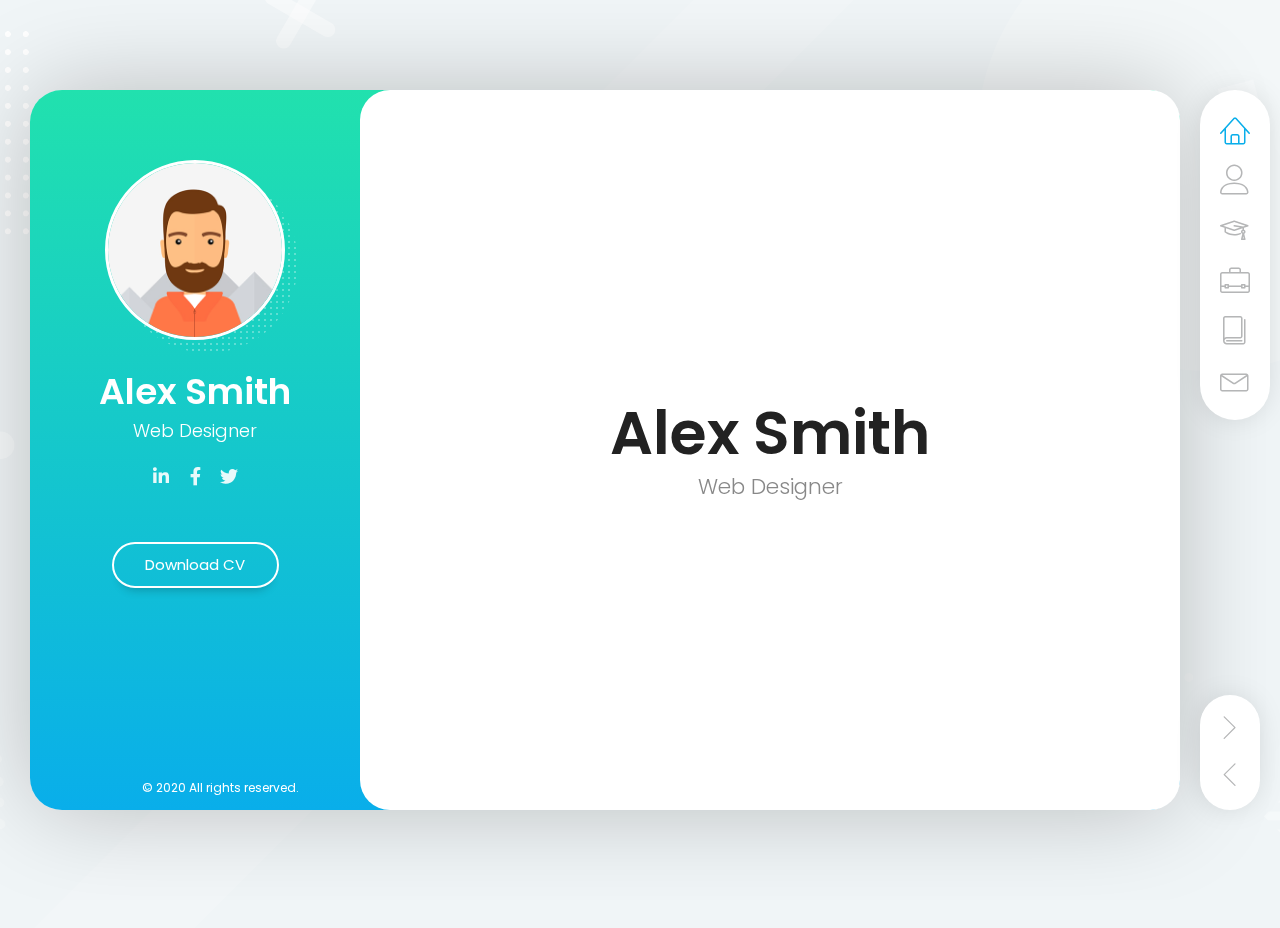
==== index.html @ dbcd0982 "cv" ====
<!DOCTYPE html>
<html lang="en" class="no-js">
  
<!-- Mirrored from lmpixels.com/demo/breezycv/light/5/index.html by HTTrack Website Copier/3.x [XR&CO'2014], Fri, 06 Sep 2024 13:59:25 GMT -->
<head>
    <meta charset="UTF-8" />
    <meta http-equiv="X-UA-Compatible" content="IE=edge"> 
    <title>BreezyCV - Resume / CV / vCard Template</title>
    <meta name="viewport" content="width=device-width, initial-scale=1, maximum-scale=1" />
    <meta name="description" content="BreezyCV - Resume / CV / vCard Template" />
    <meta name="keywords" content="vcard, resposnive, retina, resume, jquery, css3, bootstrap, Material CV, portfolio" />
    <meta name="author" content="lmpixels" />
    <link rel="shortcut icon" href="favicon.ico">


    <link rel="stylesheet" href="css/reset.css" type="text/css">
    <link rel="stylesheet" href="css/bootstrap-grid.min.css" type="text/css">
    <link rel="stylesheet" href="css/animations.css" type="text/css">
    <link rel="stylesheet" href="css/perfect-scrollbar.css" type="text/css">
    <link rel="stylesheet" href="css/owl.carousel.css" type="text/css">
    <link rel="stylesheet" href="css/magnific-popup.css" type="text/css">
    <link rel="stylesheet" href="css/main.css" type="text/css">

    <script src="js/modernizr.custom.js"></script>
  </head>

  <body>
    <!-- Animated Background -->
    <div class="lm-animated-bg" style="background-image: url(img/main_bg.png);"></div>
    <!-- /Animated Background -->

    <!-- Loading animation -->
    <div class="preloader">
      <div class="preloader-animation">
        <div class="preloader-spinner">
        </div>
      </div>
    </div>
    <!-- /Loading animation -->

    <div class="page">
      <div class="page-content">

          <header id="site_header" class="header mobile-menu-hide">
            <div class="header-content">
              <div class="header-photo">
                <img src="img/main_photo.jpg" alt="Alex Smith">
              </div>
              <div class="header-titles">
                <h2>Alex Smith</h2>
                <h4>Web Designer</h4>
              </div>
            </div>

            <ul class="main-menu">
              <li class="active">
                <a href="#home" class="nav-anim">
                  <span class="menu-icon lnr lnr-home"></span>
                  <span class="link-text">Home</span>
                </a>
              </li>
              <li>
                <a href="#about-me" class="nav-anim">
                  <span class="menu-icon lnr lnr-user"></span>
                  <span class="link-text">About Me</span>
                </a>
              </li>
              <li>
                <a href="#resume" class="nav-anim">
                  <span class="menu-icon lnr lnr-graduation-hat"></span>
                  <span class="link-text">Resume</span>
                </a>
              </li>
              <li>
                <a href="#portfolio" class="nav-anim">
                  <span class="menu-icon lnr lnr-briefcase"></span>
                  <span class="link-text">Portfolio</span>
                </a>
              </li>
              <li>
                <a href="#blog" class="nav-anim">
                  <span class="menu-icon lnr lnr-book"></span>
                  <span class="link-text">Blog</span>
                </a>
              </li>
              <li>
                <a href="#contact" class="nav-anim">
                  <span class="menu-icon lnr lnr-envelope"></span>
                  <span class="link-text">Contact</span>
                </a>
              </li>
            </ul>

            <div class="social-links">
              <ul>
                <li><a href="#" target="_blank"><i class="fab fa-linkedin-in"></i></a></li>
                <li><a href="#" target="_blank"><i class="fab fa-facebook-f"></i></a></li>
                <li><a href="#" target="_blank"><i class="fab fa-twitter"></i></a></li>
              </ul>
            </div>

            <div class="header-buttons">
              <a href="#" target="_blank" class="btn btn-primary">Download CV</a>
            </div>

            <div class="copyrights">© 2020 All rights reserved.</div>
          </header>

          <!-- Mobile Navigation -->
          <div class="menu-toggle">
            <span></span>
            <span></span>
            <span></span>
          </div>
          <!-- End Mobile Navigation -->

          <!-- Arrows Nav -->
          <div class="lmpixels-arrows-nav">
            <div class="lmpixels-arrow-right"><i class="lnr lnr-chevron-right"></i></div>
            <div class="lmpixels-arrow-left"><i class="lnr lnr-chevron-left"></i></div>
          </div>
          <!-- End Arrows Nav -->

          <div class="content-area">
            <div class="animated-sections">
              <!-- Home Subpage -->
              <section data-id="home" class="animated-section start-page">
                <div class="section-content vcentered">

                    <div class="row">
                      <div class="col-sm-12 col-md-12 col-lg-12">
                        <div class="title-block">
                          <h2>Alex Smith</h2>
                          <div class="owl-carousel text-rotation">                                    
                            <div class="item">
                              <div class="sp-subtitle">Web Designer</div>
                            </div>
                            
                            <div class="item">
                              <div class="sp-subtitle">Frontend-developer</div>
                            </div>
                          </div>
                        </div>
                      </div>
                    </div>

                </div>
              </section>
              <!-- End of Home Subpage -->

              <!-- About Me Subpage -->
              <section data-id="about-me" class="animated-section">
                <div class="page-title">
                  <h2>About <span>Me</span></h2>
                </div>

                <div class="section-content">
                  <!-- Personal Information -->
                  <div class="row">
                    <div class="col-xs-12 col-sm-7">
                      <p>Proin volutpat mauris ac pellentesque pharetra. Suspendisse congue elit vel odio suscipit, sit amet tempor nisl imperdiet. Quisque ex justo, faucibus ut mi in, condimentum finibus dolor. Aliquam vitae hendrerit dolor, eget imperdiet mauris. Maecenas et ante id ipsum condimentum dictum et vel massa. Ut in imperdiet dolor, vel consectetur dui.</p>
                    </div>

                    <div class="col-xs-12 col-sm-5">
                      <div class="info-list">
                        <ul>
                          <li>
                            <span class="title">Age</span>
                            <span class="value">32</span>
                          </li>

                          <li>
                            <span class="title">Residence</span>
                            <span class="value">USA</span>
                          </li>

                          <li>
                            <span class="title">Address</span>
                            <span class="value">88 Some Street, Some Town</span>
                          </li>

                          <li>
                            <span class="title">e-mail</span>
                            <span class="value"><a href="https://lmpixels.com/cdn-cgi/l/email-protection" class="__cf_email__" data-cfemail="fd98909c9491bd98859c908d9198d39e9290">[email&#160;protected]</a></span>
                          </li>

                          <li>
                            <span class="title">Phone</span>
                            <span class="value">+0123 123 456 789</span>
                          </li>
                        </ul>
                      </div>
                    </div>
                  </div>
                  <!-- End of Personal Information -->

                  <div class="white-space-50"></div>

                  <!-- Services -->
                  <div class="row">
                    <div class="col-xs-12 col-sm-12">
                      <div class="block-title">
                        <h3>What <span>I Do</span></h3>
                      </div>
                    </div>
                  </div>

                  <div class="row">
                    <div class="col-xs-12 col-sm-6">
                      <div class="col-inner">
                        <div class="info-list-w-icon">
                          <div class="info-block-w-icon">
                            <div class="ci-icon">
                              <i class="lnr lnr-store"></i>
                            </div>
                            <div class="ci-text">
                              <h4>Ecommerce</h4>
                              <p>Pellentesque pellentesque, ipsum sit amet auctor accumsan, odio tortor bibendum massa, sit amet ultricies ex lectus scelerisque nibh. Ut non sodales.</p>
                            </div>
                          </div>
                          <div class="info-block-w-icon">
                            <div class="ci-icon">
                              <i class="lnr lnr-laptop-phone"></i>
                            </div><div class="ci-text">
                              <h4>Web Design</h4>
                              <p>Pellentesque pellentesque, ipsum sit amet auctor accumsan, odio tortor bibendum massa, sit amet ultricies ex lectus scelerisque nibh. Ut non sodales.</p>
                            </div>
                          </div>
                        </div>
                      </div>
                    </div>

                    <div class="col-xs-12 col-sm-6">
                      <div class="col-inner">
                        <div class="info-list-w-icon">
                          <div class="info-block-w-icon">
                            <div class="ci-icon">
                              <i class="lnr lnr-pencil"></i>
                            </div>
                            <div class="ci-text">
                              <h4>Copywriting</h4>
                              <p>Pellentesque pellentesque, ipsum sit amet auctor accumsan, odio tortor bibendum massa, sit amet ultricies ex lectus scelerisque nibh. Ut non sodales.</p>
                            </div>
                          </div>
                          <div class="info-block-w-icon">
                            <div class="ci-icon">
                              <i class="lnr lnr-flag"></i>
                            </div><div class="ci-text">
                              <h4>Management</h4>
                              <p>Pellentesque pellentesque, ipsum sit amet auctor accumsan, odio tortor bibendum massa, sit amet ultricies ex lectus scelerisque nibh. Ut non sodales.</p>
                            </div>
                          </div>
                        </div>
                      </div>
                    </div>
                  </div>
                  <!-- End of Services -->

                  <div class="white-space-30"></div>

                  <!-- Testimonials -->
                  <div class="row">
                    <div class="col-xs-12 col-sm-12">
                      <div class="block-title">
                        <h3>Testimonials</h3>
                      </div>
                    </div>
                  </div>

                  <div class="row">
                    <div class="col-xs-12 col-sm-12">
                      <div class="testimonials owl-carousel">
                        <!-- Testimonial 1 -->
                        <div class="testimonial">
                          <div class="img">
                            <img src="img/testimonials/testimonial-1.jpg" alt="Alex Smith">
                          </div>
                          <div class="text">
                            <p>Vivamus at molestie dui, eu ornare orci. Curabitur vel egestas dolor. Nulla condimentum nunc sit amet urna tempus finibus. Duis mollis leo id ligula pellentesque, at vehicula dui ultrices.</p>
                          </div>

                          <div class="author-info">
                            <h4 class="author">Julia Hickman</h4>
                            <h5 class="company">Omni Source</h5>
                            <div class="icon">
                              <i class="fas fa-quote-right"></i>
                            </div>
                          </div>
                        </div>
                        <!-- End of Testimonial 1 -->

                        <!-- Testimonial 2 -->
                        <div class="testimonial">
                          <div class="img">
                            <img src="img/testimonials/testimonial-2.jpg" alt="Alex Smith">
                          </div>
                          <div class="text">
                            <p>Vivamus at molestie dui, eu ornare orci. Curabitur vel egestas dolor. Nulla condimentum nunc sit amet urna tempus finibus. Duis mollis leo id ligula pellentesque, at vehicula dui ultrices.</p>
                          </div>

                          <div class="author-info">
                            <h4 class="author">Robert Watkins</h4>
                            <h5 class="company">Endicott Shoes</h5>
                            <div class="icon">
                              <i class="fas fa-quote-right"></i>
                            </div>
                          </div>
                        </div>
                        <!-- End of Testimonial 2 -->

                        <!-- Testimonial 3 -->
                        <div class="testimonial">
                          <div class="img">
                            <img src="img/testimonials/testimonial-3.jpg" alt="Alex Smith">
                          </div>
                          <div class="text">
                            <p>Vivamus at molestie dui, eu ornare orci. Curabitur vel egestas dolor. Nulla condimentum nunc sit amet urna tempus finibus. Duis mollis leo id ligula pellentesque, at vehicula dui ultrices.</p>
                          </div>

                          <div class="author-info">
                            <h4 class="author">Kristin Carroll</h4>
                            <h5 class="company">Helping Hand</h5>
                            <div class="icon">
                              <i class="fas fa-quote-right"></i>
                            </div>
                          </div>
                        </div>
                        <!-- End of Testimonial 3 -->
                      </div>
                    </div>
                  </div>
                  <!-- End of Testimonials -->

                  <div class="white-space-50"></div>

                  <!-- Clients -->
                  <div class="row">
                    <div class="col-xs-12 col-sm-12">
                      <div class="block-title">
                        <h3>Cilents</h3>
                      </div>
                    </div>
                  </div>

                  <div class="row">
                    <div class="col-xs-12 col-sm-12">
                      <div class="clients owl-carousel">
                        
                        <div class="client-block">
                          <a href="#" target="_blank" title="Logo">
                            <img src="img/clients/client-1.png" alt="Logo">
                          </a>
                        </div>

                        <div class="client-block">
                          <a href="#" target="_blank" title="Logo">
                            <img src="img/clients/client-2.png" alt="Logo">
                          </a>
                        </div>

                        <div class="client-block">
                          <a href="#" target="_blank" title="Logo">
                            <img src="img/clients/client-3.png" alt="Logo">
                          </a>
                        </div>

                        <div class="client-block">
                          <a href="#" target="_blank" title="Logo">
                            <img src="img/clients/client-4.png" alt="Logo">
                          </a>
                        </div>

                        <div class="client-block">
                          <a href="#" target="_blank" title="Logo">
                            <img src="img/clients/client-5.png" alt="Logo">
                          </a>
                        </div>

                        <div class="client-block">
                          <a href="#" target="_blank" title="Logo">
                            <img src="img/clients/client-6.png" alt="Logo">
                          </a>
                        </div>

                        <div class="client-block">
                          <a href="#" target="_blank" title="Logo">
                            <img src="img/clients/client-7.png" alt="Logo">
                          </a>
                        </div>
  
                      </div>
                    </div>
                  </div>
                  <!-- End of Clients -->

                  <div class="white-space-50"></div>

                  <!-- Pricing -->
                  <div class="row">
                    <div class="col-xs-12 col-sm-12">

                      <div class="block-title">
                        <h3>Pricing</h3>
                      </div>
                    </div>
                  </div>

                  <div class="row">
                    <div class=" col-xs-12 col-sm-12 ">
                      <div class="fw-pricing clearfix row">
                        
                        <div class="fw-package-wrap col-md-6 ">
                          <div class="fw-package">
                            <div class="fw-heading-row">
                              <span>Silver</span>
                            </div>
                            
                            <div class="fw-pricing-row">
                              <span>$64</span>
                              <small>per month</small>
                            </div>
                            
                            <div class="fw-button-row">
                              <a href="#" target="_self" class="btn btn-secondary">Free Trial</a>
                            </div>

                            <div class="fw-default-row">Lorem ipsum dolor</div>
                            <div class="fw-default-row">Pellentesque scelerisque</div>
                            <div class="fw-default-row">Morbi eu sagittis</div>
                          </div>
                        </div>
     
                        <div class="fw-package-wrap col-md-6 highlight-col ">
                          <div class="fw-package">
                            <div class="fw-heading-row">
                              <span>Gold</span>
                            </div>
                            
                            <div class="fw-pricing-row">
                              <span>$128</span>
                              <small>per month</small>
                            </div>

                            <div class="fw-button-row">
                              <a href="#" target="_self" class="btn btn-primary">Free Trial</a>
                            </div>
                            
                            <div class="fw-default-row">Lorem ipsum dolor</div>
                            <div class="fw-default-row">Pellentesque scelerisque</div>
                            <div class="fw-default-row">Morbi eu sagittis</div>
                            <div class="fw-default-row">Donec non diam</div>
                            <div class="fw-default-row"></div>
                          </div>
                        </div>

                      </div>
                    </div>
                  </div>
                  <!-- End of Pricing -->

                  <div class="white-space-50"></div>

                  <!-- Fun Facts -->
                  <div class="row">
                    <div class="col-xs-12 col-sm-12">

                      <div class="block-title">
                        <h3>Fun <span>Facts</span></h3>
                      </div>
                    </div>
                  </div>

                  <div class="row">
                    <div class="col-xs-12 col-sm-4">
                      <div class="fun-fact gray-default">
                        <i class="lnr lnr-heart"></i>
                        <h4>Happy Clients</h4>
                        <span class="fun-fact-block-value">578</span>
                        <span class="fun-fact-block-text"></span>
                      </div>
                    </div>

                    <div class="col-xs-12 col-sm-4">
                      <div class="fun-fact gray-default">
                        <i class="lnr lnr-clock"></i>
                        <h4>Working Hours</h4>
                        <span class="fun-fact-block-value">4,780</span>
                        <span class="fun-fact-block-text"></span>
                      </div>
                    </div>

                    <div class="col-xs-12 col-sm-4 ">
                      <div class="fun-fact gray-default">
                        <i class="lnr lnr-star"></i>
                        <h4>Awards Won</h4>
                        <span class="fun-fact-block-value">15</span>
                        <span class="fun-fact-block-text"></span>
                      </div>
                    </div>
                  </div>
                  <!-- End of Fun Facts -->

                </div>
              </section>
              <!-- End of About Me Subpage -->

              <!-- Resume Subpage -->
              <section data-id="resume" class="animated-section">
                <div class="page-title">
                  <h2>Resume</h2>
                </div>

                <div class="section-content">

                  <div class="row">
                    <div class="col-xs-12 col-sm-7">

                      <div class="block-title">
                        <h3>Education</h3>
                      </div>
                      
                      <div class="timeline timeline-second-style clearfix">
                        <div class="timeline-item clearfix">
                          <div class="left-part">
                            <h5 class="item-period">2008</h5>
                            <span class="item-company">University of Studies</span>
                          </div>
                          <div class="divider"></div>
                          <div class="right-part">
                            <h4 class="item-title">Frontend Development</h4>
                            <p>Maecenas finibus nec sem ut imperdiet. Ut tincidunt est ac dolor aliquam sodales. Phasellus sed mauris hendrerit, laoreet sem in, lobortis ante.</p>
                          </div>
                        </div>

                        <div class="timeline-item clearfix">
                          <div class="left-part">
                            <h5 class="item-period">2007</h5>
                            <span class="item-company">University of Studies</span>
                          </div>
                          <div class="divider"></div>
                          <div class="right-part">
                            <h4 class="item-title">Graphic Design</h4>
                            <p>Aliquam tincidunt malesuada tortor vitae iaculis. In eu turpis iaculis, feugiat risus quis, aliquet urna. Quisque fringilla mollis risus, eu pulvinar dolor.</p>
                          </div>
                        </div>
                      </div>

                      <div class="white-space-50"></div>

                      <div class="block-title">
                        <h3>Experience</h3>
                      </div>

                      <div class="timeline timeline-second-style clearfix">
                        <div class="timeline-item clearfix">
                          <div class="left-part">
                            <h5 class="item-period">2016 - Current</h5>
                            <span class="item-company">Google</span>
                          </div>
                          <div class="divider"></div>
                          <div class="right-part">
                            <h4 class="item-title">Lead Ui/Ux Designer</h4>
                            <p>Praesent dignissim sollicitudin justo, sed elementum quam lacinia quis. Phasellus eleifend tristique posuere. Sed vitae dui nec magna.</p>
                          </div>
                        </div>

                        <div class="timeline-item clearfix">
                          <div class="left-part">
                            <h5 class="item-period">2013 - 2016</h5>
                            <span class="item-company">Adobe</span>
                          </div>
                          <div class="divider"></div>
                          <div class="right-part">
                            <h4 class="item-title">Senior Ui/Ux Designer</h4>
                            <p>Maecenas tempus faucibus rutrum. Duis eu aliquam urna. Proin vitae nulla tristique, ornare felis id, congue libero. Nam volutpat euismod quam.</p>
                          </div>
                        </div>
                        
                        <div class="timeline-item clearfix">
                          <div class="left-part">
                            <h5 class="item-period">2011 - 2013</h5>
                            <span class="item-company">Google</span>
                          </div>
                          <div class="divider"></div>
                          <div class="right-part">
                            <h4 class="item-title">Junior Ui/Ux Designer</h4>
                            <p>Duis mollis nunc quis quam viverra venenatis. Nulla nulla arcu, congue vitae nunc ac, sodales ultricies diam. Nullam justo leo, tincidunt sit amet.</p>
                          </div>
                        </div>
                      </div>

                    </div>

                    <!-- Skills & Certificates -->
                    <div class="col-xs-12 col-sm-5">
                      <!-- Design Skills -->
                      <div class="block-title">
                        <h3>Design <span>Skills</span></h3>
                      </div>

                      <div class="skills-info skills-second-style">
                        <!-- Skill 1 -->
                        <div class="skill clearfix">
                          <h4>Web Design</h4>
                          <div class="skill-value">95%</div>
                        </div>
                        <div class="skill-container skill-1">
                          <div class="skill-percentage"></div>
                        </div>
                        <!-- End of Skill 1 -->
                        
                        <!-- Skill 2 -->
                        <div class="skill clearfix">
                          <h4>Print Design</h4>
                          <div class="skill-value">65%</div>
                        </div>
                        <div class="skill-container skill-2">
                          <div class="skill-percentage"></div>
                        </div>
                        <!-- End of Skill 2 -->
                        
                        <!-- Skill 3 -->
                        <div class="skill clearfix">
                          <h4>Logo Design</h4>
                          <div class="skill-value">80%</div>
                        </div>
                        <div class="skill-container skill-3">
                          <div class="skill-percentage"></div>
                        </div>
                        <!-- End of Skill 3 -->
                        
                        <!-- Skill 4 -->
                        <div class="skill clearfix">
                          <h4>Graphic Design</h4>
                          <div class="skill-value">90%</div>
                        </div>
                        <div class="skill-container skill-4">
                          <div class="skill-percentage"></div>
                        </div>
                        <!-- End of Skill 4 -->

                      </div>
                      <!-- End of Design Skills -->

                      <div class="white-space-10"></div>

                      <!-- Coding Skills -->
                      <div class="block-title">
                        <h3>Coding <span>Skills</span></h3>
                      </div>

                      <div class="skills-info skills-second-style">
                        <!-- Skill 5 -->
                        <div class="skill clearfix">
                          <h4>JavaScript</h4>
                          <div class="skill-value">95%</div>
                        </div>
                        <div class="skill-container skill-5">
                          <div class="skill-percentage"></div>
                        </div>
                        <!-- End of Skill 5 -->

                        <!-- Skill 6 -->
                        <div class="skill clearfix">
                          <h4>PHP</h4>
                          <div class="skill-value">85%</div>
                        </div>
                        <div class="skill-container skill-6">
                          <div class="skill-percentage"></div>
                        </div>
                        <!-- End of Skill 6 -->
                        
                        <!-- Skill 7 -->
                        <div class="skill clearfix">
                          <h4>HTML/CSS</h4>
                          <div class="skill-value">100%</div>
                        </div>
                        <div class="skill-container skill-7">
                          <div class="skill-percentage"></div>
                        </div>
                        <!-- End of Skill 7 -->
                        
                        <!-- Skill 8 -->
                        <div class="skill clearfix">
                          <h4>Smarty/Twig</h4>
                          <div class="skill-value">75%</div>
                        </div>
                        <div class="skill-container skill-8">
                          <div class="skill-percentage"></div>
                        </div>
                        <!-- End of Skill 8 -->

                        <!-- Skill 9 -->
                        <div class="skill clearfix">
                          <h4>Perl</h4>
                          <div class="skill-value">90%</div>
                        </div>
                        <div class="skill-container skill-9">
                          <div class="skill-percentage"></div>
                        </div>
                        <!-- End of Skill 9 -->
                      </div>
                      <!-- End of Coding Skills -->

                      <div class="white-space-10"></div>

                      <!-- Knowledges -->
                      <div class="block-title">
                        <h3>Knowledges</h3>
                      </div>

                      <ul class="knowledges">
                        <li>Marketing</li>
                        <li>Print</li>
                        <li>Digital Design</li>
                        <li>Social Media</li>
                        <li>Time Management</li>
                        <li>Communication</li>
                        <li>Problem-Solving</li>
                        <li>Social Networking</li>
                        <li>Flexibility</li>
                      </ul>
                      <!-- End of Knowledges -->
                    </div>
                    <!-- End of Skills & Certificates -->
                  </div>

                  <div class="white-space-50"></div>

                  <!-- Certificates -->
                  <div class="row">
                    <div class="col-xs-12 col-sm-12">
                      <div class="block-title">
                        <h3>Certificates</h3>
                      </div>
                    </div>
                  </div>
                  
                  <div class="row">
                    <!-- Certificate 1 -->
                    <div class="col-xs-12 col-sm-6">
                      <div class="certificate-item clearfix">
                        <div class="certi-logo">
                          <img src="img/clients/client-1.png" alt="logo">
                        </div>
                        
                        <div class="certi-content">
                          <div class="certi-title">
                            <h4>Psyhology of Intertnation Design</h4>
                          </div>
                          <div class="certi-id">
                            <span>Membership ID: XXXX</span>
                          </div>
                          <div class="certi-date">
                            <span>19 April 2018</span>
                          </div>
                          <div class="certi-company">
                            <span></span>
                          </div>
                        </div>
                      </div>
                    </div>
                    <!-- End of Certificate 1 -->

                    <!-- Certificate 2 -->
                    <div class="col-xs-12 col-sm-6">
                      <div class="certificate-item clearfix">
                        <div class="certi-logo">
                          <img src="img/clients/client-1.png" alt="logo">
                        </div>
                        
                        <div class="certi-content">
                          <div class="certi-title">
                            <h4>Psyhology of Intertnation Design</h4>
                          </div>
                          <div class="certi-id">
                            <span>Membership ID: XXXX</span>
                          </div>
                          <div class="certi-date">
                            <span>19 April 2018</span>
                          </div>
                          <div class="certi-company">
                            <span></span>
                          </div>
                        </div>
                      </div>
                    </div>
                    <!-- End of Certificate 2 -->

                  </div>
                  <!-- End of Certificates -->
                </div>
              </section>
              <!-- End of Resume Subpage -->

              <!-- Portfolio Subpage -->
              <section data-id="portfolio" class="animated-section">
                <div class="page-title">
                  <h2>Portfolio</h2>
                </div>

                <div class="section-content">

                  <div class="row">
                    <div class="col-xs-12 col-sm-12">
                      <!-- Portfolio Content -->
                      <div class="portfolio-content">

                        <ul class="portfolio-filters">
                          <li class="active">
                            <a class="filter btn btn-sm btn-link" data-group="category_all">All</a>
                          </li>
                          <li>
                            <a class="filter btn btn-sm btn-link" data-group="category_detailed">Detailed</a>
                          </li>
                          <li>
                            <a class="filter btn btn-sm btn-link" data-group="category_mockups">Mockups</a>
                          </li>
                          <li>
                            <a class="filter btn btn-sm btn-link" data-group="category_soundcloud">SoundCloud</a>
                          </li>
                          <li>
                            <a class="filter btn btn-sm btn-link" data-group="category_vimeo-videos">Vimeo Videos</a>
                          </li>
                          <li>
                            <a class="filter btn btn-sm btn-link" data-group="category_youtube-videos">YouTube Videos</a>
                          </li>
                        </ul>

                        <!-- Portfolio Grid -->
                        <div class="portfolio-grid three-columns">
                          
                          <figure class="item lbaudio" data-groups='["category_all", "category_soundcloud"]'>
                            <div class="portfolio-item-img">
                              <img src="img/portfolio/1.jpg" alt="SoundCloud Audio" title="" />
                              <a href="https://w.soundcloud.com/player/?url=https%3A//api.soundcloud.com/tracks/221650664&amp;color=%23ff5500&amp;auto_play=false&amp;hide_related=false&amp;show_comments=true&amp;show_user=true&amp;show_reposts=false&amp;show_teaser=true&amp;visual=true" class="lightbox mfp-iframe" title="SoundCloud Audio"></a>
                            </div>

                            <i class="fa fa-volume-up"></i>
                            <h4 class="name">SoundCloud Audio</h4>
                            <span class="category">SoundCloud</span>
                          </figure>

                          <figure class="item standard" data-groups='["category_all", "category_detailed"]'>
                            <div class="portfolio-item-img">
                              <img src="img/portfolio/2.jpg" alt="Media Project 2" title="" />
                              <a href="portfolio-1.html" class="ajax-page-load"></a>
                            </div>

                            <i class="far fa-file-alt"></i>
                            <h4 class="name">Detailed Project 2</h4>
                            <span class="category">Detailed</span>
                          </figure>

                          <figure class="item lbvideo" data-groups='["category_all", "category_vimeo-videos"]'>
                            <div class="portfolio-item-img">
                              <img src="img/portfolio/3.jpg" alt="Vimeo Video 1" title="" />
                              <a href="https://player.vimeo.com/video/158284739" class="lightbox mfp-iframe" title="Vimeo Video 1"></a>
                            </div>

                            <i class="fas fa-video"></i>
                            <h4 class="name">Vimeo Video 1</h4>
                            <span class="category">Vimeo Videos</span>
                          </figure>

                          <figure class="item standard" data-groups='["category_all", "category_detailed"]'>
                            <div class="portfolio-item-img">
                              <img src="img/portfolio/4.jpg" alt="Media Project 1" title="" />
                              <a href="portfolio-1.html" class="ajax-page-load"></a>
                            </div>

                            <i class="far fa-file-alt"></i>
                            <h4 class="name">Detailed Project 1</h4>
                            <span class="category">Detailed</span>
                          </figure>

                          <figure class="item lbimage" data-groups='["category_all", "category_mockups"]'>
                            <div class="portfolio-item-img">
                              <img src="img/portfolio/5.jpg" alt="Mockup Design 1" title="" />
                              <a class="lightbox" title="Mockup Design 1" href="img/portfolio/full/5.jpg"></a>
                            </div>

                            <i class="far fa-image"></i>
                            <h4 class="name">Mockup Design 1</h4>
                            <span class="category">Mockups</span>
                          </figure>

                          <figure class="item lbvideo" data-groups='["category_all", "category_youtube-videos"]'>
                            <div class="portfolio-item-img">
                              <img src="img/portfolio/6.jpg" alt="YouTube Video 1" title="" />
                              <a href="https://www.youtube.com/embed/bg0gv2YpIok" class="lightbox mfp-iframe" title="YouTube Video 1"></a>
                            </div>

                            <i class="fas fa-video"></i>
                            <h4 class="name">YouTube Video 1</h4>
                            <span class="category">YouTube Videos</span>
                          </figure>
                        </div>
                      </div>
                      <!-- End of Portfolio Content -->
                    </div>
                  </div>
                </div>
              </section>
              <!-- End of Portfolio Subpage -->

              <!-- Blog Subpage -->
              <section data-id="blog" class="animated-section">
                <div class="page-title">
                  <h2>Blog</h2>
                </div>

                <div class="section-content">
                  <div class="row">
                    <div class="col-xs-12 col-sm-12">
                      <div class="blog-masonry two-columns clearfix">
                        
                        <!-- Blog Post 1 -->
                        <div class="item post-1">
                          <div class="blog-card">
                            <div class="media-block">
                              <div class="category">
                                <a href="#" title="View all posts in Design">Design</a>
                              </div>
                              <a href="blog-post-1.html">
                                <img src="img/blog/blog_post_1.jpg" class="size-blog-masonry-image-two-c" alt="Why I Switched to Sketch For UI Design" title="" />
                                <div class="mask"></div>
                              </a>
                            </div>
                            <div class="post-info">
                              <div class="post-date">05 Mar 2020</div>
                              <a href="blog-post-1.html">
                                <h4 class="blog-item-title">Why I Switched to Sketch For UI Design</h4>
                              </a>
                            </div>
                          </div>
                        </div>
                        <!-- End of Blog Post 1 -->

                        <!-- Blog Post 2 -->
                        <div class="item post-2">
                          <div class="blog-card">
                            <div class="media-block">
                              <div class="category">
                                <a href="#" title="View all posts in UI">UI</a>
                              </div>
                              <a href="blog-post-1.html">
                                <img src="img/blog/blog_post_2.jpg" class="size-blog-masonry-image-two-c" alt="Best Practices for Animated Progress Indicators" title="" />
                                <div class="mask"></div>
                              </a>
                            </div>
                            <div class="post-info">
                              <div class="post-date">23 Feb 2020</div>
                              <a href="blog-post-1.html">
                                <h4 class="blog-item-title">Best Practices for Animated Progress Indicators</h4>
                              </a>
                            </div>
                          </div>
                        </div>
                        <!-- End of Blog Post 2 -->

                        <!-- Blog Post 3 -->
                        <div class="item post-1">
                          <div class="blog-card">
                            <div class="media-block">
                              <div class="category">
                                <a href="#" title="View all posts in Design">Design</a>
                              </div>
                              <a href="blog-post-1.html">
                                <img src="img/blog/blog_post_3.jpg" class="size-blog-masonry-image-two-c" alt="Designing the Perfect Feature Comparison Table" title="" />
                                <div class="mask"></div>
                              </a>
                            </div>
                            <div class="post-info">
                              <div class="post-date">06 Feb 2020</div>
                              <a href="blog-post-1.html">
                                <h4 class="blog-item-title">Designing the Perfect Feature Comparison Table</h4>
                              </a>
                            </div>
                          </div>
                        </div>
                        <!-- End of Blog Post 3 -->

                        <!-- Blog Post 4 -->
                        <div class="item post-2">
                          <div class="blog-card">
                            <div class="media-block">
                              <div class="category">
                                <a href="#" title="View all posts in E-Commerce">UI</a>
                              </div>
                              <a href="blog-post-1.html">
                                <img src="img/blog/blog_post_4.jpg" class="size-blog-masonry-image-two-c" alt="An Overview of E-Commerce Platforms" title="" />
                                <div class="mask"></div>
                              </a>
                            </div>
                            <div class="post-info">
                              <div class="post-date">07 Jan 2020</div>
                              <a href="blog-post-1.html">
                                <h4 class="blog-item-title">An Overview of E-Commerce Platforms</h4>
                              </a>
                            </div>
                          </div>
                        </div>
                        <!-- End of Blog Post 4 -->
                      </div>
                    </div>
                  </div>
                </div>


              </section>
              <!-- End of Blog Subpage -->

              <!-- Contact Subpage -->
              <section data-id="contact" class="animated-section">
                <div class="page-title">
                  <h2>Contact</h2>
                </div>

                <div class="section-content">

                  <div class="row">
                    <!-- Contact Info -->
                    <div class="col-xs-12 col-sm-4">
                      <div class="lm-info-block gray-default">
                        <i class="lnr lnr-map-marker"></i>
                        <h4>San Francisco</h4>
                        <span class="lm-info-block-value"></span>
                        <span class="lm-info-block-text"></span>
                      </div>

                      <div class="lm-info-block gray-default">
                        <i class="lnr lnr-phone-handset"></i>
                        <h4>415-832-2000</h4>
                        <span class="lm-info-block-value"></span>
                        <span class="lm-info-block-text"></span>
                      </div>

                      <div class="lm-info-block gray-default">
                        <i class="lnr lnr-envelope"></i>
                        <h4><a href="https://lmpixels.com/cdn-cgi/l/email-protection" class="__cf_email__" data-cfemail="1f7e737a675f7a677e726f737a317c7072">[email&#160;protected]</a></h4>
                        <span class="lm-info-block-value"></span>
                        <span class="lm-info-block-text"></span>
                      </div>

                      <div class="lm-info-block gray-default">
                        <i class="lnr lnr-checkmark-circle"></i>
                        <h4>Freelance Available</h4>
                        <span class="lm-info-block-value"></span>
                        <span class="lm-info-block-text"></span>
                      </div>


                    </div>
                    <!-- End of Contact Info -->

                    <!-- Contact Form -->
                    <div class="col-xs-12 col-sm-8">
                      <div id="map" class="map">
                          <div class="lmpixels-map">
                            	<iframe frameborder="0" scrolling="no" marginheight="0" marginwidth="0" src="https://maps.google.com/maps?q=San%20Francisco%2C%20S601%20Townsend%20Street%2C%20California%2C%20USA&amp;amp;t=m&amp;amp;z=16&amp;amp;output=embed&amp;amp;iwloc=near&amp;output=embed"></iframe>
                            </div>
                      </div>
                      <div class="block-title">
                        <h3>How Can I <span>Help You?</span></h3>
                      </div>

                      <form id="contact_form" class="contact-form" action="https://lmpixels.com/demo/breezycv/light/5/contact_form/contact_form.php" method="post">

                        <div class="messages"></div>

                        <div class="controls two-columns">
                          <div class="fields clearfix">
                            <div class="left-column">
                              <div class="form-group form-group-with-icon">
                                <input id="form_name" type="text" name="name" class="form-control" placeholder="" required="required" data-error="Name is required.">
                                <label>Full Name</label>
                                <div class="form-control-border"></div>
                                <div class="help-block with-errors"></div>
                              </div>

                              <div class="form-group form-group-with-icon">
                                <input id="form_email" type="email" name="email" class="form-control" placeholder="" required="required" data-error="Valid email is required.">
                                <label>Email Address</label>
                                <div class="form-control-border"></div>
                                <div class="help-block with-errors"></div>
                              </div>

                              <div class="form-group form-group-with-icon">
                                <input id="form_subject" type="text" name="subject" class="form-control" placeholder="" required="required" data-error="Subject is required.">
                                <label>Subject</label>
                                <div class="form-control-border"></div>
                                <div class="help-block with-errors"></div>
                              </div>
                            </div>
                            <div class="right-column">
                              <div class="form-group form-group-with-icon">
                                <textarea id="form_message" name="message" class="form-control" placeholder="" rows="7" required="required" data-error="Please, leave me a message."></textarea>
                                <label>Message</label>
                                <div class="form-control-border"></div>
                                <div class="help-block with-errors"></div>
                              </div>
                            </div>
                          </div>

                          <div class="g-recaptcha" data-sitekey="6LdqmCAUAAAAAMMNEZvn6g4W5e0or2sZmAVpxVqI"></div>
      
                          <input type="submit" class="button btn-send" value="Send message">
                        </div>
                      </form>
                    </div>
                    <!-- End of Contact Form -->
                  </div>

                </div>
              </section>
              <!-- End of Contact Subpage -->
            </div>
          </div>

      </div>
    </div>

    <script data-cfasync="false" src="../../../../cdn-cgi/scripts/5c5dd728/cloudflare-static/email-decode.min.js"></script><script src="js/jquery-2.1.3.min.js"></script>
    <script src="js/modernizr.custom.js"></script>
    <script src="js/animating.js"></script>

    <script src="js/imagesloaded.pkgd.min.js"></script>
    <script src='../../../../../www.google.com/recaptcha/api.js'></script>

    <script src='js/perfect-scrollbar.min.js'></script>
    <script src='js/jquery.shuffle.min.js'></script>
    <script src='js/masonry.pkgd.min.js'></script>
    <script src='js/owl.carousel.min.js'></script>
    <script src="js/jquery.magnific-popup.min.js"></script>

    <script src="js/validator.js"></script>
    <script src="js/main.js"></script>
  <script defer src="https://static.cloudflareinsights.com/beacon.min.js/vcd15cbe7772f49c399c6a5babf22c1241717689176015" integrity="sha512-ZpsOmlRQV6y907TI0dKBHq9Md29nnaEIPlkf84rnaERnq6zvWvPUqr2ft8M1aS28oN72PdrCzSjY4U6VaAw1EQ==" data-cf-beacon='{"rayId":"8beefa988aa64c2f","version":"2024.8.0","r":1,"serverTiming":{"name":{"cfL4":true}},"token":"94b99c0576dc45bf9d669fb5e9256829","b":1}' crossorigin="anonymous"></script>
</body>

<!-- Mirrored from lmpixels.com/demo/breezycv/light/5/index.html by HTTrack Website Copier/3.x [XR&CO'2014], Fri, 06 Sep 2024 13:59:44 GMT -->
</html>
---- css/animations.css ----
.animated-section-moveToLeft{-webkit-animation:moveToLeft .6s ease both;animation:moveToLeft .6s ease both}.animated-section-moveFromLeft{-webkit-animation:moveFromLeft .6s ease both;animation:moveFromLeft .6s ease both}.animated-section-moveToRight{-webkit-animation:moveToRight .6s ease both;animation:moveToRight .6s ease both}.animated-section-moveFromRight{-webkit-animation:moveFromRight .6s ease both;animation:moveFromRight .6s ease both}.animated-section-moveToTop{-webkit-animation:moveToTop .6s ease both;animation:moveToTop .6s ease both}.animated-section-moveFromTop{-webkit-animation:moveFromTop .6s ease both;animation:moveFromTop .6s ease both}.animated-section-moveToBottom{-webkit-animation:moveToBottom .6s ease both;animation:moveToBottom .6s ease both}.animated-section-moveFromBottom{-webkit-animation:moveFromBottom .6s ease both;animation:moveFromBottom .6s ease both}.animated-section-fade{-webkit-animation:fade .7s ease both;animation:fade .7s ease both}.animated-section-moveToLeftFade{-webkit-animation:moveToLeftFade .7s ease both;animation:moveToLeftFade .7s ease both}.animated-section-moveFromLeftFade{-webkit-animation:moveFromLeftFade .7s ease both;animation:moveFromLeftFade .7s ease both}.animated-section-moveToRightFade{-webkit-animation:moveToRightFade .7s ease both;animation:moveToRightFade .7s ease both}.animated-section-moveFromRightFade{-webkit-animation:moveFromRightFade .7s ease both;animation:moveFromRightFade .7s ease both}.animated-section-moveToTopFade{-webkit-animation:moveToTopFade .7s ease both;animation:moveToTopFade .7s ease both}.animated-section-moveFromTopFade{-webkit-animation:moveFromTopFade .7s ease both;animation:moveFromTopFade .7s ease both}.animated-section-moveToBottomFade{-webkit-animation:moveToBottomFade .7s ease both;animation:moveToBottomFade .7s ease both}.animated-section-moveFromBottomFade{-webkit-animation:moveFromBottomFade .7s ease both;animation:moveFromBottomFade .7s ease both}.animated-section-moveToLeftEasing{-webkit-animation:moveToLeft .7s ease-in-out both;animation:moveToLeft .7s ease-in-out both}.animated-section-moveToRightEasing{-webkit-animation:moveToRight .7s ease-in-out both;animation:moveToRight .7s ease-in-out both}.animated-section-moveToTopEasing{-webkit-animation:moveToTop .7s ease-in-out both;animation:moveToTop .7s ease-in-out both}.animated-section-moveToBottomEasing{-webkit-animation:moveToBottom .7s ease-in-out both;animation:moveToBottom .7s ease-in-out both}@-webkit-keyframes moveToLeft{from{}to{-webkit-transform:translateX(-100%)}}@keyframes moveToLeft{from{}to{-webkit-transform:translateX(-100%);transform:translateX(-100%)}}@-webkit-keyframes moveFromLeft{from{-webkit-transform:translateX(-100%)}}@keyframes moveFromLeft{from{-webkit-transform:translateX(-100%);transform:translateX(-100%)}}@-webkit-keyframes moveToRight{from{}to{-webkit-transform:translateX(100%)}}@keyframes moveToRight{from{}to{-webkit-transform:translateX(100%);transform:translateX(100%)}}@-webkit-keyframes moveFromRight{from{-webkit-transform:translateX(100%)}}@keyframes moveFromRight{from{-webkit-transform:translateX(100%);transform:translateX(100%)}}@-webkit-keyframes moveToTop{from{}to{-webkit-transform:translateY(-100%)}}@keyframes moveToTop{from{}to{-webkit-transform:translateY(-100%);transform:translateY(-100%)}}@-webkit-keyframes moveFromTop{from{-webkit-transform:translateY(-100%)}}@keyframes moveFromTop{from{-webkit-transform:translateY(-100%);transform:translateY(-100%)}}@-webkit-keyframes moveToBottom{from{}to{-webkit-transform:translateY(100%)}}@keyframes moveToBottom{from{}to{-webkit-transform:translateY(100%);transform:translateY(100%)}}@-webkit-keyframes moveFromBottom{from{-webkit-transform:translateY(100%)}}@keyframes moveFromBottom{from{-webkit-transform:translateY(100%);transform:translateY(100%)}}@-webkit-keyframes fade{from{}to{opacity:.3}}@keyframes fade{from{}to{opacity:.3}}@-webkit-keyframes moveToLeftFade{from{}to{opacity:.3;-webkit-transform:translateX(-100%)}}@keyframes moveToLeftFade{from{}to{opacity:.3;-webkit-transform:translateX(-100%);transform:translateX(-100%)}}@-webkit-keyframes moveFromLeftFade{from{opacity:.3;-webkit-transform:translateX(-100%)}}@keyframes moveFromLeftFade{from{opacity:.3;-webkit-transform:translateX(-100%);transform:translateX(-100%)}}@-webkit-keyframes moveToRightFade{from{}to{opacity:.3;-webkit-transform:translateX(100%)}}@keyframes moveToRightFade{from{}to{opacity:.3;-webkit-transform:translateX(100%);transform:translateX(100%)}}@-webkit-keyframes moveFromRightFade{from{opacity:.3;-webkit-transform:translateX(100%)}}@keyframes moveFromRightFade{from{opacity:.3;-webkit-transform:translateX(100%);transform:translateX(100%)}}@-webkit-keyframes moveToTopFade{from{}to{opacity:.3;-webkit-transform:translateY(-100%)}}@keyframes moveToTopFade{from{}to{opacity:.3;-webkit-transform:translateY(-100%);transform:translateY(-100%)}}@-webkit-keyframes moveFromTopFade{from{opacity:.3;-webkit-transform:translateY(-100%)}}@keyframes moveFromTopFade{from{opacity:.3;-webkit-transform:translateY(-100%);transform:translateY(-100%)}}@-webkit-keyframes moveToBottomFade{from{}to{opacity:.3;-webkit-transform:translateY(100%)}}@keyframes moveToBottomFade{from{}to{opacity:.3;-webkit-transform:translateY(100%);transform:translateY(100%)}}@-webkit-keyframes moveFromBottomFade{from{opacity:.3;-webkit-transform:translateY(100%)}}@keyframes moveFromBottomFade{from{opacity:.3;-webkit-transform:translateY(100%);transform:translateY(100%)}}.animated-section-scaleDown{-webkit-animation:scaleDown .7s ease both;animation:scaleDown .7s ease both}.animated-section-scaleUp{-webkit-animation:scaleUp .7s ease both;animation:scaleUp .7s ease both}.animated-section-scaleUpDown{-webkit-animation:scaleUpDown .5s ease both;animation:scaleUpDown .5s ease both}.animated-section-scaleDownUp{-webkit-animation:scaleDownUp .5s ease both;animation:scaleDownUp .5s ease both}.animated-section-scaleDownCenter{-webkit-animation:scaleDownCenter .4s ease-in both;animation:scaleDownCenter .4s ease-in both}.animated-section-scaleUpCenter{-webkit-animation:scaleUpCenter .4s ease-out both;animation:scaleUpCenter .4s ease-out both}@-webkit-keyframes scaleDown{from{}to{opacity:0;-webkit-transform:scale(.8)}}@keyframes scaleDown{from{}to{opacity:0;-webkit-transform:scale(.8);transform:scale(.8)}}@-webkit-keyframes scaleUp{from{opacity:0;-webkit-transform:scale(.8)}}@keyframes scaleUp{from{opacity:0;-webkit-transform:scale(.8);transform:scale(.8)}}@-webkit-keyframes scaleUpDown{from{opacity:0;-webkit-transform:scale(1.2)}}@keyframes scaleUpDown{from{opacity:0;-webkit-transform:scale(1.2);transform:scale(1.2)}}@-webkit-keyframes scaleDownUp{from{}to{opacity:0;-webkit-transform:scale(1.2)}}@keyframes scaleDownUp{from{}to{opacity:0;-webkit-transform:scale(1.2);transform:scale(1.2)}}@-webkit-keyframes scaleDownCenter{from{}to{opacity:0;-webkit-transform:scale(.7)}}@keyframes scaleDownCenter{from{}to{opacity:0;-webkit-transform:scale(.7);transform:scale(.7)}}@-webkit-keyframes scaleUpCenter{from{opacity:0;-webkit-transform:scale(.7)}}@keyframes scaleUpCenter{from{opacity:0;-webkit-transform:scale(.7);transform:scale(.7)}}.animated-section-rotateRightSideFirst{-webkit-transform-origin:0% 50%;transform-origin:0% 50%;-webkit-animation:rotateRightSideFirst .8s both ease-in;animation:rotateRightSideFirst .8s both ease-in}.animated-section-rotateLeftSideFirst{-webkit-transform-origin:100% 50%;transform-origin:100% 50%;-webkit-animation:rotateLeftSideFirst .8s both ease-in;animation:rotateLeftSideFirst .8s both ease-in}.animated-section-rotateTopSideFirst{-webkit-transform-origin:50% 100%;transform-origin:50% 100%;-webkit-animation:rotateTopSideFirst .8s both ease-in;animation:rotateTopSideFirst .8s both ease-in}.animated-section-rotateBottomSideFirst{-webkit-transform-origin:50% 0%;transform-origin:50% 0%;-webkit-animation:rotateBottomSideFirst .8s both ease-in;animation:rotateBottomSideFirst .8s both ease-in}.animated-section-flipOutRight{-webkit-transform-origin:50% 50%;transform-origin:50% 50%;-webkit-animation:flipOutRight .5s both ease-in;animation:flipOutRight .5s both ease-in}.animated-section-flipInLeft{-webkit-transform-origin:50% 50%;transform-origin:50% 50%;-webkit-animation:flipInLeft .5s both ease-out;animation:flipInLeft .5s both ease-out}.animated-section-flipOutLeft{-webkit-transform-origin:50% 50%;transform-origin:50% 50%;-webkit-animation:flipOutLeft .5s both ease-in;animation:flipOutLeft .5s both ease-in}.animated-section-flipInRight{-webkit-transform-origin:50% 50%;transform-origin:50% 50%;-webkit-animation:flipInRight .5s both ease-out;animation:flipInRight .5s both ease-out}.animated-section-flipOutTop{-webkit-transform-origin:50% 50%;transform-origin:50% 50%;-webkit-animation:flipOutTop .5s both ease-in;animation:flipOutTop .5s both ease-in}.animated-section-flipInBottom{-webkit-transform-origin:50% 50%;transform-origin:50% 50%;-webkit-animation:flipInBottom .5s both ease-out;animation:flipInBottom .5s both ease-out}.animated-section-flipOutBottom{-webkit-transform-origin:50% 50%;transform-origin:50% 50%;-webkit-animation:flipOutBottom .5s both ease-in;animation:flipOutBottom .5s both ease-in}.animated-section-flipInTop{-webkit-transform-origin:50% 50%;transform-origin:50% 50%;-webkit-animation:flipInTop .5s both ease-out;animation:flipInTop .5s both ease-out}.animated-section-rotateFall{-webkit-transform-origin:0% 0%;transform-origin:0% 0%;-webkit-animation:rotateFall 1s both ease-in;animation:rotateFall 1s both ease-in}.animated-section-rotateOutNewspaper{-webkit-transform-origin:50% 50%;transform-origin:50% 50%;-webkit-animation:rotateOutNewspaper .5s both ease-in;animation:rotateOutNewspaper .5s both ease-in}.animated-section-rotateInNewspaper{-webkit-transform-origin:50% 50%;transform-origin:50% 50%;-webkit-animation:rotateInNewspaper .5s both ease-out;animation:rotateInNewspaper .5s both ease-out}.animated-section-rotatePushLeft{-webkit-transform-origin:0% 50%;transform-origin:0% 50%;-webkit-animation:rotatePushLeft .8s both ease;animation:rotatePushLeft .8s both ease}.animated-section-rotatePushRight{-webkit-transform-origin:100% 50%;transform-origin:100% 50%;-webkit-animation:rotatePushRight .8s both ease;animation:rotatePushRight .8s both ease}.animated-section-rotatePushTop{-webkit-transform-origin:50% 0%;transform-origin:50% 0%;-webkit-animation:rotatePushTop .8s both ease;animation:rotatePushTop .8s both ease}.animated-section-rotatePushBottom{-webkit-transform-origin:50% 100%;transform-origin:50% 100%;-webkit-animation:rotatePushBottom .8s both ease;animation:rotatePushBottom .8s both ease}.animated-section-rotatePullRight{-webkit-transform-origin:100% 50%;transform-origin:100% 50%;-webkit-animation:rotatePullRight .5s both ease;animation:rotatePullRight .5s both ease}.animated-section-rotatePullLeft{-webkit-transform-origin:0% 50%;transform-origin:0% 50%;-webkit-animation:rotatePullLeft .5s both ease;animation:rotatePullLeft .5s both ease}.animated-section-rotatePullTop{-webkit-transform-origin:50% 0%;transform-origin:50% 0%;-webkit-animation:rotatePullTop .5s both ease;animation:rotatePullTop .5s both ease}.animated-section-rotatePullBottom{-webkit-transform-origin:50% 100%;transform-origin:50% 100%;-webkit-animation:rotatePullBottom .5s both ease;animation:rotatePullBottom .5s both ease}.animated-section-rotateFoldRight{-webkit-transform-origin:0% 50%;transform-origin:0% 50%;-webkit-animation:rotateFoldRight .7s both ease;animation:rotateFoldRight .7s both ease}.animated-section-rotateFoldLeft{-webkit-transform-origin:100% 50%;transform-origin:100% 50%;-webkit-animation:rotateFoldLeft .7s both ease;animation:rotateFoldLeft .7s both ease}.animated-section-rotateFoldTop{-webkit-transform-origin:50% 100%;transform-origin:50% 100%;-webkit-animation:rotateFoldTop .7s both ease;animation:rotateFoldTop .7s both ease}.animated-section-rotateFoldBottom{-webkit-transform-origin:50% 0%;transform-origin:50% 0%;-webkit-animation:rotateFoldBottom .7s both ease;animation:rotateFoldBottom .7s both ease}.animated-section-rotateUnfoldLeft{-webkit-transform-origin:100% 50%;transform-origin:100% 50%;-webkit-animation:rotateUnfoldLeft .7s both ease;animation:rotateUnfoldLeft .7s both ease}.animated-section-rotateUnfoldRight{-webkit-transform-origin:0% 50%;transform-origin:0% 50%;-webkit-animation:rotateUnfoldRight .7s both ease;animation:rotateUnfoldRight .7s both ease}.animated-section-rotateUnfoldTop{-webkit-transform-origin:50% 100%;transform-origin:50% 100%;-webkit-animation:rotateUnfoldTop .7s both ease;animation:rotateUnfoldTop .7s both ease}.animated-section-rotateUnfoldBottom{-webkit-transform-origin:50% 0%;transform-origin:50% 0%;-webkit-animation:rotateUnfoldBottom .7s both ease;animation:rotateUnfoldBottom .7s both ease}.animated-section-rotateRoomLeftOut{-webkit-transform-origin:100% 50%;transform-origin:100% 50%;-webkit-animation:rotateRoomLeftOut .8s both ease;animation:rotateRoomLeftOut .8s both ease}.animated-section-rotateRoomLeftIn{-webkit-transform-origin:0% 50%;transform-origin:0% 50%;-webkit-animation:rotateRoomLeftIn .8s both ease;animation:rotateRoomLeftIn .8s both ease}.animated-section-rotateRoomRightOut{-webkit-transform-origin:0% 50%;transform-origin:0% 50%;-webkit-animation:rotateRoomRightOut .8s both ease;animation:rotateRoomRightOut .8s both ease}.animated-section-rotateRoomRightIn{-webkit-transform-origin:100% 50%;transform-origin:100% 50%;-webkit-animation:rotateRoomRightIn .8s both ease;animation:rotateRoomRightIn .8s both ease}.animated-section-rotateRoomTopOut{-webkit-transform-origin:50% 100%;transform-origin:50% 100%;-webkit-animation:rotateRoomTopOut .8s both ease;animation:rotateRoomTopOut .8s both ease}.animated-section-rotateRoomTopIn{-webkit-transform-origin:50% 0%;transform-origin:50% 0%;-webkit-animation:rotateRoomTopIn .8s both ease;animation:rotateRoomTopIn .8s both ease}.animated-section-rotateRoomBottomOut{-webkit-transform-origin:50% 0%;transform-origin:50% 0%;-webkit-animation:rotateRoomBottomOut .8s both ease;animation:rotateRoomBottomOut .8s both ease}.animated-section-rotateRoomBottomIn{-webkit-transform-origin:50% 100%;transform-origin:50% 100%;-webkit-animation:rotateRoomBottomIn .8s both ease;animation:rotateRoomBottomIn .8s both ease}.animated-section-rotateCubeLeftOut{-webkit-transform-origin:100% 50%;transform-origin:100% 50%;-webkit-animation:rotateCubeLeftOut .6s both ease-in;animation:rotateCubeLeftOut .6s both ease-in}.animated-section-rotateCubeLeftIn{-webkit-transform-origin:0% 50%;transform-origin:0% 50%;-webkit-animation:rotateCubeLeftIn .6s both ease-in;animation:rotateCubeLeftIn .6s both ease-in}.animated-section-rotateCubeRightOut{-webkit-transform-origin:0% 50%;transform-origin:0% 50%;-webkit-animation:rotateCubeRightOut .6s both ease-in;animation:rotateCubeRightOut .6s both ease-in}.animated-section-rotateCubeRightIn{-webkit-transform-origin:100% 50%;transform-origin:100% 50%;-webkit-animation:rotateCubeRightIn .6s both ease-in;animation:rotateCubeRightIn .6s both ease-in}.animated-section-rotateCubeTopOut{-webkit-transform-origin:50% 100%;transform-origin:50% 100%;-webkit-animation:rotateCubeTopOut .6s both ease-in;animation:rotateCubeTopOut .6s both ease-in}.animated-section-rotateCubeTopIn{-webkit-transform-origin:50% 0%;transform-origin:50% 0%;-webkit-animation:rotateCubeTopIn .6s both ease-in;animation:rotateCubeTopIn .6s both ease-in}.animated-section-rotateCubeBottomOut{-webkit-transform-origin:50% 0%;transform-origin:50% 0%;-webkit-animation:rotateCubeBottomOut .6s both ease-in;animation:rotateCubeBottomOut .6s both ease-in}.animated-section-rotateCubeBottomIn{-webkit-transform-origin:50% 100%;transform-origin:50% 100%;-webkit-animation:rotateCubeBottomIn .6s both ease-in;animation:rotateCubeBottomIn .6s both ease-in}.animated-section-rotateCarouselLeftOut{-webkit-transform-origin:100% 50%;transform-origin:100% 50%;-webkit-animation:rotateCarouselLeftOut .8s both ease;animation:rotateCarouselLeftOut .8s both ease}.animated-section-rotateCarouselLeftIn{-webkit-transform-origin:0% 50%;transform-origin:0% 50%;-webkit-animation:rotateCarouselLeftIn .8s both ease;animation:rotateCarouselLeftIn .8s both ease}.animated-section-rotateCarouselRightOut{-webkit-transform-origin:0% 50%;transform-origin:0% 50%;-webkit-animation:rotateCarouselRightOut .8s both ease;animation:rotateCarouselRightOut .8s both ease}.animated-section-rotateCarouselRightIn{-webkit-transform-origin:100% 50%;transform-origin:100% 50%;-webkit-animation:rotateCarouselRightIn .8s both ease;animation:rotateCarouselRightIn .8s both ease}.animated-section-rotateCarouselTopOut{-webkit-transform-origin:50% 100%;transform-origin:50% 100%;-webkit-animation:rotateCarouselTopOut .8s both ease;animation:rotateCarouselTopOut .8s both ease}.animated-section-rotateCarouselTopIn{-webkit-transform-origin:50% 0%;transform-origin:50% 0%;-webkit-animation:rotateCarouselTopIn .8s both ease;animation:rotateCarouselTopIn .8s both ease}.animated-section-rotateCarouselBottomOut{-webkit-transform-origin:50% 0%;transform-origin:50% 0%;-webkit-animation:rotateCarouselBottomOut .8s both ease;animation:rotateCarouselBottomOut .8s both ease}.animated-section-rotateCarouselBottomIn{-webkit-transform-origin:50% 100%;transform-origin:50% 100%;-webkit-animation:rotateCarouselBottomIn .8s both ease;animation:rotateCarouselBottomIn .8s both ease}.animated-section-rotateSidesOut{-webkit-transform-origin:-50% 50%;transform-origin:-50% 50%;-webkit-animation:rotateSidesOut .5s both ease-in;animation:rotateSidesOut .5s both ease-in}.animated-section-rotateSidesIn{-webkit-transform-origin:150% 50%;transform-origin:150% 50%;-webkit-animation:rotateSidesIn .5s both ease-out;animation:rotateSidesIn .5s both ease-out}.animated-section-rotateSlideOut{-webkit-animation:rotateSlideOut 1s both ease;animation:rotateSlideOut 1s both ease}.animated-section-rotateSlideIn{-webkit-animation:rotateSlideIn 1s both ease;animation:rotateSlideIn 1s both ease}@-webkit-keyframes rotateRightSideFirst{0%{}40%{-webkit-transform:rotateY(15deg);opacity:.8;-webkit-animation-timing-function:ease-out}100%{-webkit-transform:scale(.8) translateZ(-200px);opacity:0}}@keyframes rotateRightSideFirst{0%{}40%{-webkit-transform:rotateY(15deg);transform:rotateY(15deg);opacity:.8;-webkit-animation-timing-function:ease-out;animation-timing-function:ease-out}100%{-webkit-transform:scale(.8) translateZ(-200px);transform:scale(.8) translateZ(-200px);opacity:0}}@-webkit-keyframes rotateLeftSideFirst{0%{}40%{-webkit-transform:rotateY(-15deg);opacity:.8;-webkit-animation-timing-function:ease-out}100%{-webkit-transform:scale(.8) translateZ(-200px);opacity:0}}@keyframes rotateLeftSideFirst{0%{}40%{-webkit-transform:rotateY(-15deg);transform:rotateY(-15deg);opacity:.8;-webkit-animation-timing-function:ease-out;animation-timing-function:ease-out}100%{-webkit-transform:scale(.8) translateZ(-200px);transform:scale(.8) translateZ(-200px);opacity:0}}@-webkit-keyframes rotateTopSideFirst{0%{}40%{-webkit-transform:rotateX(15deg);opacity:.8;-webkit-animation-timing-function:ease-out}100%{-webkit-transform:scale(.8) translateZ(-200px);opacity:0}}@keyframes rotateTopSideFirst{0%{}40%{-webkit-transform:rotateX(15deg);transform:rotateX(15deg);opacity:.8;-webkit-animation-timing-function:ease-out;animation-timing-function:ease-out}100%{-webkit-transform:scale(.8) translateZ(-200px);transform:scale(.8) translateZ(-200px);opacity:0}}@-webkit-keyframes rotateBottomSideFirst{0%{}40%{-webkit-transform:rotateX(-15deg);opacity:.8;-webkit-animation-timing-function:ease-out}100%{-webkit-transform:scale(.8) translateZ(-200px);opacity:0}}@keyframes rotateBottomSideFirst{0%{}40%{-webkit-transform:rotateX(-15deg);transform:rotateX(-15deg);opacity:.8;-webkit-animation-timing-function:ease-out;animation-timing-function:ease-out}100%{-webkit-transform:scale(.8) translateZ(-200px);transform:scale(.8) translateZ(-200px);opacity:0}}@-webkit-keyframes flipOutRight{from{}to{-webkit-transform:translateZ(-1000px) rotateY(90deg);opacity:.2}}@keyframes flipOutRight{from{}to{-webkit-transform:translateZ(-1000px) rotateY(90deg);transform:translateZ(-1000px) rotateY(90deg);opacity:.2}}@-webkit-keyframes flipInLeft{from{-webkit-transform:translateZ(-1000px) rotateY(-90deg);opacity:.2}}@keyframes flipInLeft{from{-webkit-transform:translateZ(-1000px) rotateY(-90deg);transform:translateZ(-1000px) rotateY(-90deg);opacity:.2}}@-webkit-keyframes flipOutLeft{from{}to{-webkit-transform:translateZ(-1000px) rotateY(-90deg);opacity:.2}}@keyframes flipOutLeft{from{}to{-webkit-transform:translateZ(-1000px) rotateY(-90deg);transform:translateZ(-1000px) rotateY(-90deg);opacity:.2}}@-webkit-keyframes flipInRight{from{-webkit-transform:translateZ(-1000px) rotateY(90deg);opacity:.2}}@keyframes flipInRight{from{-webkit-transform:translateZ(-1000px) rotateY(90deg);transform:translateZ(-1000px) rotateY(90deg);opacity:.2}}@-webkit-keyframes flipOutTop{from{}to{-webkit-transform:translateZ(-1000px) rotateX(90deg);opacity:.2}}@keyframes flipOutTop{from{}to{-webkit-transform:translateZ(-1000px) rotateX(90deg);transform:translateZ(-1000px) rotateX(90deg);opacity:.2}}@-webkit-keyframes flipInBottom{from{-webkit-transform:translateZ(-1000px) rotateX(-90deg);opacity:.2}}@keyframes flipInBottom{from{-webkit-transform:translateZ(-1000px) rotateX(-90deg);transform:translateZ(-1000px) rotateX(-90deg);opacity:.2}}@-webkit-keyframes flipOutBottom{from{}to{-webkit-transform:translateZ(-1000px) rotateX(-90deg);opacity:.2}}@keyframes flipOutBottom{from{}to{-webkit-transform:translateZ(-1000px) rotateX(-90deg);transform:translateZ(-1000px) rotateX(-90deg);opacity:.2}}@-webkit-keyframes flipInTop{from{-webkit-transform:translateZ(-1000px) rotateX(90deg);opacity:.2}}@keyframes flipInTop{from{-webkit-transform:translateZ(-1000px) rotateX(90deg);transform:translateZ(-1000px) rotateX(90deg);opacity:.2}}@-webkit-keyframes rotateFall{0%{-webkit-transform:rotateZ(0deg)}20%{-webkit-transform:rotateZ(10deg);-webkit-animation-timing-function:ease-out}40%{-webkit-transform:rotateZ(17deg)}60%{-webkit-transform:rotateZ(16deg)}100%{-webkit-transform:translateY(100%) rotateZ(17deg)}}@keyframes rotateFall{0%{-webkit-transform:rotateZ(0deg);transform:rotateZ(0deg)}20%{-webkit-transform:rotateZ(10deg);transform:rotateZ(10deg);-webkit-animation-timing-function:ease-out;animation-timing-function:ease-out}40%{-webkit-transform:rotateZ(17deg);transform:rotateZ(17deg)}60%{-webkit-transform:rotateZ(16deg);transform:rotateZ(16deg)}100%{-webkit-transform:translateY(100%) rotateZ(17deg);transform:translateY(100%) rotateZ(17deg)}}@-webkit-keyframes rotateOutNewspaper{from{}to{-webkit-transform:translateZ(-3000px) rotateZ(360deg);opacity:0}}@keyframes rotateOutNewspaper{from{}to{-webkit-transform:translateZ(-3000px) rotateZ(360deg);transform:translateZ(-3000px) rotateZ(360deg);opacity:0}}@-webkit-keyframes rotateInNewspaper{from{-webkit-transform:translateZ(-3000px) rotateZ(-360deg);opacity:0}}@keyframes rotateInNewspaper{from{-webkit-transform:translateZ(-3000px) rotateZ(-360deg);transform:translateZ(-3000px) rotateZ(-360deg);opacity:0}}@-webkit-keyframes rotatePushLeft{from{}to{opacity:0;-webkit-transform:rotateY(90deg)}}@keyframes rotatePushLeft{from{}to{opacity:0;-webkit-transform:rotateY(90deg);transform:rotateY(90deg)}}@-webkit-keyframes rotatePushRight{from{}to{opacity:0;-webkit-transform:rotateY(-90deg)}}@keyframes rotatePushRight{from{}to{opacity:0;-webkit-transform:rotateY(-90deg);transform:rotateY(-90deg)}}@-webkit-keyframes rotatePushTop{from{}to{opacity:0;-webkit-transform:rotateX(-90deg)}}@keyframes rotatePushTop{from{}to{opacity:0;-webkit-transform:rotateX(-90deg);transform:rotateX(-90deg)}}@-webkit-keyframes rotatePushBottom{from{}to{opacity:0;-webkit-transform:rotateX(90deg)}}@keyframes rotatePushBottom{from{}to{opacity:0;-webkit-transform:rotateX(90deg);transform:rotateX(90deg)}}@-webkit-keyframes rotatePullRight{from{opacity:0;-webkit-transform:rotateY(-90deg)}}@keyframes rotatePullRight{from{opacity:0;-webkit-transform:rotateY(-90deg);transform:rotateY(-90deg)}}@-webkit-keyframes rotatePullLeft{from{opacity:0;-webkit-transform:rotateY(90deg)}}@keyframes rotatePullLeft{from{opacity:0;-webkit-transform:rotateY(90deg);transform:rotateY(90deg)}}@-webkit-keyframes rotatePullTop{from{opacity:0;-webkit-transform:rotateX(-90deg)}}@keyframes rotatePullTop{from{opacity:0;-webkit-transform:rotateX(-90deg);transform:rotateX(-90deg)}}@-webkit-keyframes rotatePullBottom{from{opacity:0;-webkit-transform:rotateX(90deg)}}@keyframes rotatePullBottom{from{opacity:0;-webkit-transform:rotateX(90deg);transform:rotateX(90deg)}}@-webkit-keyframes rotateFoldRight{from{}to{opacity:0;-webkit-transform:translateX(100%) rotateY(90deg)}}@keyframes rotateFoldRight{from{}to{opacity:0;-webkit-transform:translateX(100%) rotateY(90deg);transform:translateX(100%) rotateY(90deg)}}@-webkit-keyframes rotateFoldLeft{from{}to{opacity:0;-webkit-transform:translateX(-100%) rotateY(-90deg)}}@keyframes rotateFoldLeft{from{}to{opacity:0;-webkit-transform:translateX(-100%) rotateY(-90deg);transform:translateX(-100%) rotateY(-90deg)}}@-webkit-keyframes rotateFoldTop{from{}to{opacity:0;-webkit-transform:translateY(-100%) rotateX(90deg)}}@keyframes rotateFoldTop{from{}to{opacity:0;-webkit-transform:translateY(-100%) rotateX(90deg);transform:translateY(-100%) rotateX(90deg)}}@-webkit-keyframes rotateFoldBottom{from{}to{opacity:0;-webkit-transform:translateY(100%) rotateX(-90deg)}}@keyframes rotateFoldBottom{from{}to{opacity:0;-webkit-transform:translateY(100%) rotateX(-90deg);transform:translateY(100%) rotateX(-90deg)}}@-webkit-keyframes rotateUnfoldLeft{from{opacity:0;-webkit-transform:translateX(-100%) rotateY(-90deg)}}@keyframes rotateUnfoldLeft{from{opacity:0;-webkit-transform:translateX(-100%) rotateY(-90deg);transform:translateX(-100%) rotateY(-90deg)}}@-webkit-keyframes rotateUnfoldRight{from{opacity:0;-webkit-transform:translateX(100%) rotateY(90deg)}}@keyframes rotateUnfoldRight{from{opacity:0;-webkit-transform:translateX(100%) rotateY(90deg);transform:translateX(100%) rotateY(90deg)}}@-webkit-keyframes rotateUnfoldTop{from{opacity:0;-webkit-transform:translateY(-100%) rotateX(90deg)}}@keyframes rotateUnfoldTop{from{opacity:0;-webkit-transform:translateY(-100%) rotateX(90deg);transform:translateY(-100%) rotateX(90deg)}}@-webkit-keyframes rotateUnfoldBottom{from{opacity:0;-webkit-transform:translateY(100%) rotateX(-90deg)}}@keyframes rotateUnfoldBottom{from{opacity:0;-webkit-transform:translateY(100%) rotateX(-90deg);transform:translateY(100%) rotateX(-90deg)}}@-webkit-keyframes rotateRoomLeftOut{from{}to{opacity:.3;-webkit-transform:translateX(-100%) rotateY(90deg)}}@keyframes rotateRoomLeftOut{from{}to{opacity:.3;-webkit-transform:translateX(-100%) rotateY(90deg);transform:translateX(-100%) rotateY(90deg)}}@-webkit-keyframes rotateRoomLeftIn{from{opacity:.3;-webkit-transform:translateX(100%) rotateY(-90deg)}}@keyframes rotateRoomLeftIn{from{opacity:.3;-webkit-transform:translateX(100%) rotateY(-90deg);transform:translateX(100%) rotateY(-90deg)}}@-webkit-keyframes rotateRoomRightOut{from{}to{opacity:.3;-webkit-transform:translateX(100%) rotateY(-90deg)}}@keyframes rotateRoomRightOut{from{}to{opacity:.3;-webkit-transform:translateX(100%) rotateY(-90deg);transform:translateX(100%) rotateY(-90deg)}}@-webkit-keyframes rotateRoomRightIn{from{opacity:.3;-webkit-transform:translateX(-100%) rotateY(90deg)}}@keyframes rotateRoomRightIn{from{opacity:.3;-webkit-transform:translateX(-100%) rotateY(90deg);transform:translateX(-100%) rotateY(90deg)}}@-webkit-keyframes rotateRoomTopOut{from{}to{opacity:.3;-webkit-transform:translateY(-100%) rotateX(-90deg)}}@keyframes rotateRoomTopOut{from{}to{opacity:.3;-webkit-transform:translateY(-100%) rotateX(-90deg);transform:translateY(-100%) rotateX(-90deg)}}@-webkit-keyframes rotateRoomTopIn{from{opacity:.3;-webkit-transform:translateY(100%) rotateX(90deg)}}@keyframes rotateRoomTopIn{from{opacity:.3;-webkit-transform:translateY(100%) rotateX(90deg);transform:translateY(100%) rotateX(90deg)}}@-webkit-keyframes rotateRoomBottomOut{from{}to{opacity:.3;-webkit-transform:translateY(100%) rotateX(90deg)}}@keyframes rotateRoomBottomOut{from{}to{opacity:.3;-webkit-transform:translateY(100%) rotateX(90deg);transform:translateY(100%) rotateX(90deg)}}@-webkit-keyframes rotateRoomBottomIn{from{opacity:.3;-webkit-transform:translateY(-100%) rotateX(-90deg)}}@keyframes rotateRoomBottomIn{from{opacity:.3;-webkit-transform:translateY(-100%) rotateX(-90deg);transform:translateY(-100%) rotateX(-90deg)}}@-webkit-keyframes rotateCubeLeftOut{0%{}50%{-webkit-animation-timing-function:ease-out;-webkit-transform:translateX(-50%) translateZ(-200px) rotateY(-45deg)}100%{opacity:.3;-webkit-transform:translateX(-100%) rotateY(-90deg)}}@keyframes rotateCubeLeftOut{0%{}50%{-webkit-animation-timing-function:ease-out;animation-timing-function:ease-out;-webkit-transform:translateX(-50%) translateZ(-200px) rotateY(-45deg);transform:translateX(-50%) translateZ(-200px) rotateY(-45deg)}100%{opacity:.3;-webkit-transform:translateX(-100%) rotateY(-90deg);transform:translateX(-100%) rotateY(-90deg)}}@-webkit-keyframes rotateCubeLeftIn{0%{opacity:.3;-webkit-transform:translateX(100%) rotateY(90deg)}50%{-webkit-animation-timing-function:ease-out;-webkit-transform:translateX(50%) translateZ(-200px) rotateY(45deg)}}@keyframes rotateCubeLeftIn{0%{opacity:.3;-webkit-transform:translateX(100%) rotateY(90deg);transform:translateX(100%) rotateY(90deg)}50%{-webkit-animation-timing-function:ease-out;animation-timing-function:ease-out;-webkit-transform:translateX(50%) translateZ(-200px) rotateY(45deg);transform:translateX(50%) translateZ(-200px) rotateY(45deg)}}@-webkit-keyframes rotateCubeRightOut{0%{}50%{-webkit-animation-timing-function:ease-out;-webkit-transform:translateX(50%) translateZ(-200px) rotateY(45deg)}100%{opacity:.3;-webkit-transform:translateX(100%) rotateY(90deg)}}@keyframes rotateCubeRightOut{0%{}50%{-webkit-animation-timing-function:ease-out;animation-timing-function:ease-out;-webkit-transform:translateX(50%) translateZ(-200px) rotateY(45deg);transform:translateX(50%) translateZ(-200px) rotateY(45deg)}100%{opacity:.3;-webkit-transform:translateX(100%) rotateY(90deg);transform:translateX(100%) rotateY(90deg)}}@-webkit-keyframes rotateCubeRightIn{0%{opacity:.3;-webkit-transform:translateX(-100%) rotateY(-90deg)}50%{-webkit-animation-timing-function:ease-out;-webkit-transform:translateX(-50%) translateZ(-200px) rotateY(-45deg)}}@keyframes rotateCubeRightIn{0%{opacity:.3;-webkit-transform:translateX(-100%) rotateY(-90deg);transform:translateX(-100%) rotateY(-90deg)}50%{-webkit-animation-timing-function:ease-out;animation-timing-function:ease-out;-webkit-transform:translateX(-50%) translateZ(-200px) rotateY(-45deg);transform:translateX(-50%) translateZ(-200px) rotateY(-45deg)}}@-webkit-keyframes rotateCubeTopOut{0%{}50%{-webkit-animation-timing-function:ease-out;-webkit-transform:translateY(-50%) translateZ(-200px) rotateX(45deg)}100%{opacity:.3;-webkit-transform:translateY(-100%) rotateX(90deg)}}@keyframes rotateCubeTopOut{0%{}50%{-webkit-animation-timing-function:ease-out;animation-timing-function:ease-out;-webkit-transform:translateY(-50%) translateZ(-200px) rotateX(45deg);transform:translateY(-50%) translateZ(-200px) rotateX(45deg)}100%{opacity:.3;-webkit-transform:translateY(-100%) rotateX(90deg);transform:translateY(-100%) rotateX(90deg)}}@-webkit-keyframes rotateCubeTopIn{0%{opacity:.3;-webkit-transform:translateY(100%) rotateX(-90deg)}50%{-webkit-animation-timing-function:ease-out;-webkit-transform:translateY(50%) translateZ(-200px) rotateX(-45deg)}}@keyframes rotateCubeTopIn{0%{opacity:.3;-webkit-transform:translateY(100%) rotateX(-90deg);transform:translateY(100%) rotateX(-90deg)}50%{-webkit-animation-timing-function:ease-out;animation-timing-function:ease-out;-webkit-transform:translateY(50%) translateZ(-200px) rotateX(-45deg);transform:translateY(50%) translateZ(-200px) rotateX(-45deg)}}@-webkit-keyframes rotateCubeBottomOut{0%{}50%{-webkit-animation-timing-function:ease-out;-webkit-transform:translateY(50%) translateZ(-200px) rotateX(-45deg)}100%{opacity:.3;-webkit-transform:translateY(100%) rotateX(-90deg)}}@keyframes rotateCubeBottomOut{0%{}50%{-webkit-animation-timing-function:ease-out;animation-timing-function:ease-out;-webkit-transform:translateY(50%) translateZ(-200px) rotateX(-45deg);transform:translateY(50%) translateZ(-200px) rotateX(-45deg)}100%{opacity:.3;-webkit-transform:translateY(100%) rotateX(-90deg);transform:translateY(100%) rotateX(-90deg)}}@-webkit-keyframes rotateCubeBottomIn{0%{opacity:.3;-webkit-transform:translateY(-100%) rotateX(90deg)}50%{-webkit-animation-timing-function:ease-out;-webkit-transform:translateY(-50%) translateZ(-200px) rotateX(45deg)}}@keyframes rotateCubeBottomIn{0%{opacity:.3;-webkit-transform:translateY(-100%) rotateX(90deg);transform:translateY(-100%) rotateX(90deg)}50%{-webkit-animation-timing-function:ease-out;animation-timing-function:ease-out;-webkit-transform:translateY(-50%) translateZ(-200px) rotateX(45deg);transform:translateY(-50%) translateZ(-200px) rotateX(45deg)}}@-webkit-keyframes rotateCarouselLeftOut{from{}to{opacity:.3;-webkit-transform:translateX(-150%) scale(.4) rotateY(-65deg)}}@keyframes rotateCarouselLeftOut{from{}to{opacity:.3;-webkit-transform:translateX(-150%) scale(.4) rotateY(-65deg);transform:translateX(-150%) scale(.4) rotateY(-65deg)}}@-webkit-keyframes rotateCarouselLeftIn{from{opacity:.3;-webkit-transform:translateX(200%) scale(.4) rotateY(65deg)}}@keyframes rotateCarouselLeftIn{from{opacity:.3;-webkit-transform:translateX(200%) scale(.4) rotateY(65deg);transform:translateX(200%) scale(.4) rotateY(65deg)}}@-webkit-keyframes rotateCarouselRightOut{from{}to{opacity:.3;-webkit-transform:translateX(200%) scale(.4) rotateY(65deg)}}@keyframes rotateCarouselRightOut{from{}to{opacity:.3;-webkit-transform:translateX(200%) scale(.4) rotateY(65deg);transform:translateX(200%) scale(.4) rotateY(65deg)}}@-webkit-keyframes rotateCarouselRightIn{from{opacity:.3;-webkit-transform:translateX(-200%) scale(.4) rotateY(-65deg)}}@keyframes rotateCarouselRightIn{from{opacity:.3;-webkit-transform:translateX(-200%) scale(.4) rotateY(-65deg);transform:translateX(-200%) scale(.4) rotateY(-65deg)}}@-webkit-keyframes rotateCarouselTopOut{from{}to{opacity:.3;-webkit-transform:translateY(-200%) scale(.4) rotateX(65deg)}}@keyframes rotateCarouselTopOut{from{}to{opacity:.3;-webkit-transform:translateY(-200%) scale(.4) rotateX(65deg);transform:translateY(-200%) scale(.4) rotateX(65deg)}}@-webkit-keyframes rotateCarouselTopIn{from{opacity:.3;-webkit-transform:translateY(200%) scale(.4) rotateX(-65deg)}}@keyframes rotateCarouselTopIn{from{opacity:.3;-webkit-transform:translateY(200%) scale(.4) rotateX(-65deg);transform:translateY(200%) scale(.4) rotateX(-65deg)}}@-webkit-keyframes rotateCarouselBottomOut{from{}to{opacity:.3;-webkit-transform:translateY(200%) scale(.4) rotateX(-65deg)}}@keyframes rotateCarouselBottomOut{from{}to{opacity:.3;-webkit-transform:translateY(200%) scale(.4) rotateX(-65deg);transform:translateY(200%) scale(.4) rotateX(-65deg)}}@-webkit-keyframes rotateCarouselBottomIn{from{opacity:.3;-webkit-transform:translateY(-200%) scale(.4) rotateX(65deg)}}@keyframes rotateCarouselBottomIn{from{opacity:.3;-webkit-transform:translateY(-200%) scale(.4) rotateX(65deg);transform:translateY(-200%) scale(.4) rotateX(65deg)}}@-webkit-keyframes rotateSidesOut{from{}to{opacity:0;-webkit-transform:translateZ(-500px) rotateY(90deg)}}@keyframes rotateSidesOut{from{}to{opacity:0;-webkit-transform:translateZ(-500px) rotateY(90deg);transform:translateZ(-500px) rotateY(90deg)}}@-webkit-keyframes rotateSidesIn{from{opacity:0;-webkit-transform:translateZ(-500px) rotateY(-90deg)}}@keyframes rotateSidesIn{from{opacity:0;-webkit-transform:translateZ(-500px) rotateY(-90deg);transform:translateZ(-500px) rotateY(-90deg)}}@-webkit-keyframes rotateSlideOut{0%{}25%{opacity:.5;-webkit-transform:translateZ(-500px)}75%{opacity:.5;-webkit-transform:translateZ(-500px) translateX(-200%)}100%{opacity:.5;-webkit-transform:translateZ(-500px) translateX(-200%)}}@keyframes rotateSlideOut{0%{}25%{opacity:.5;-webkit-transform:translateZ(-500px);transform:translateZ(-500px)}75%{opacity:.5;-webkit-transform:translateZ(-500px) translateX(-200%);transform:translateZ(-500px) translateX(-200%)}100%{opacity:.5;-webkit-transform:translateZ(-500px) translateX(-200%);transform:translateZ(-500px) translateX(-200%)}}@-webkit-keyframes rotateSlideIn{0%,25%{opacity:.5;-webkit-transform:translateZ(-500px) translateX(200%)}75%{opacity:.5;-webkit-transform:translateZ(-500px)}100%{opacity:1;-webkit-transform:translateZ(0) translateX(0)}}@keyframes rotateSlideIn{0%,25%{opacity:.5;-webkit-transform:translateZ(-500px) translateX(200%);transform:translateZ(-500px) translateX(200%)}75%{opacity:.5;-webkit-transform:translateZ(-500px);transform:translateZ(-500px)}100%{opacity:1;-webkit-transform:translateZ(0) translateX(0);transform:translateZ(0) translateX(0)}}.animated-section-delay100{-webkit-animation-delay:.1s;animation-delay:.1s}.animated-section-delay180{-webkit-animation-delay:.18s;animation-delay:.18s}.animated-section-delay200{-webkit-animation-delay:.2s;animation-delay:.2s}.animated-section-delay300{-webkit-animation-delay:.3s;animation-delay:.3s}.animated-section-delay400{-webkit-animation-delay:.4s;animation-delay:.4s}.animated-section-delay500{-webkit-animation-delay:.5s;animation-delay:.5s}.animated-section-delay700{-webkit-animation-delay:.7s;animation-delay:.7s}.animated-section-delay1000{-webkit-animation-delay:1s;animation-delay:1s}
---- css/perfect-scrollbar.css ----
.ps{-ms-touch-action:auto;touch-action:auto;overflow:hidden!important;-ms-overflow-style:none}@supports(-ms-overflow-style:none){.ps{overflow:auto!important}}@media screen and (-ms-high-contrast:active),(-ms-high-contrast:none){.ps{overflow:auto!important}}.ps.ps--active-x>.ps__scrollbar-x-rail,.ps.ps--active-y>.ps__scrollbar-y-rail{display:block;background-color:transparent}.ps.ps--in-scrolling.ps--x>.ps__scrollbar-x-rail{background-color:#eee;opacity:.9}.ps.ps--in-scrolling.ps--x>.ps__scrollbar-x-rail>.ps__scrollbar-x{background-color:#999;height:11px}.ps.ps--in-scrolling.ps--y>.ps__scrollbar-y-rail{background-color:#eee;opacity:.9}.ps.ps--in-scrolling.ps--y>.ps__scrollbar-y-rail>.ps__scrollbar-y{background-color:#999;width:11px}.ps>.ps__scrollbar-x-rail{display:none;position:absolute;opacity:0;-webkit-transition:background-color .2s linear,opacity .2s linear;-o-transition:background-color .2s linear,opacity .2s linear;-moz-transition:background-color .2s linear,opacity .2s linear;transition:background-color .2s linear,opacity .2s linear;bottom:0;height:15px}.ps>.ps__scrollbar-x-rail>.ps__scrollbar-x{position:absolute;background-color:#aaa;-webkit-border-radius:6px;-moz-border-radius:6px;border-radius:6px;-webkit-transition:background-color .2s linear,height .2s linear,width .2s ease-in-out,-webkit-border-radius .2s ease-in-out;transition:background-color .2s linear,height .2s linear,width .2s ease-in-out,-webkit-border-radius .2s ease-in-out;-o-transition:background-color .2s linear,height .2s linear,width .2s ease-in-out,border-radius .2s ease-in-out;-moz-transition:background-color .2s linear,height .2s linear,width .2s ease-in-out,border-radius .2s ease-in-out,-moz-border-radius .2s ease-in-out;transition:background-color .2s linear,height .2s linear,width .2s ease-in-out,border-radius .2s ease-in-out;transition:background-color .2s linear,height .2s linear,width .2s ease-in-out,border-radius .2s ease-in-out,-webkit-border-radius .2s ease-in-out,-moz-border-radius .2s ease-in-out;bottom:2px;height:6px}.ps>.ps__scrollbar-x-rail:hover>.ps__scrollbar-x,.ps>.ps__scrollbar-x-rail:active>.ps__scrollbar-x{height:11px}.ps>.ps__scrollbar-y-rail{display:none;position:absolute;opacity:0;-webkit-transition:background-color .2s linear,opacity .2s linear;-o-transition:background-color .2s linear,opacity .2s linear;-moz-transition:background-color .2s linear,opacity .2s linear;transition:background-color .2s linear,opacity .2s linear;right:0;width:15px}.ps>.ps__scrollbar-y-rail>.ps__scrollbar-y{position:absolute;background-color:#aaa;-webkit-border-radius:6px;-moz-border-radius:6px;border-radius:6px;-webkit-transition:background-color .2s linear,height .2s linear,width .2s ease-in-out,-webkit-border-radius .2s ease-in-out;transition:background-color .2s linear,height .2s linear,width .2s ease-in-out,-webkit-border-radius .2s ease-in-out;-o-transition:background-color .2s linear,height .2s linear,width .2s ease-in-out,border-radius .2s ease-in-out;-moz-transition:background-color .2s linear,height .2s linear,width .2s ease-in-out,border-radius .2s ease-in-out,-moz-border-radius .2s ease-in-out;transition:background-color .2s linear,height .2s linear,width .2s ease-in-out,border-radius .2s ease-in-out;transition:background-color .2s linear,height .2s linear,width .2s ease-in-out,border-radius .2s ease-in-out,-webkit-border-radius .2s ease-in-out,-moz-border-radius .2s ease-in-out;right:2px;width:6px}.ps>.ps__scrollbar-y-rail:hover>.ps__scrollbar-y,.ps>.ps__scrollbar-y-rail:active>.ps__scrollbar-y{width:11px}.ps:hover.ps--in-scrolling.ps--x>.ps__scrollbar-x-rail{background-color:#eee;opacity:.9}.ps:hover.ps--in-scrolling.ps--x>.ps__scrollbar-x-rail>.ps__scrollbar-x{background-color:#999;height:11px}.ps:hover.ps--in-scrolling.ps--y>.ps__scrollbar-y-rail{background-color:#eee;opacity:.9}.ps:hover.ps--in-scrolling.ps--y>.ps__scrollbar-y-rail>.ps__scrollbar-y{background-color:#999;width:11px}.ps:hover>.ps__scrollbar-x-rail,.ps:hover>.ps__scrollbar-y-rail{opacity:.6}.ps:hover>.ps__scrollbar-x-rail:hover{background-color:#eee;opacity:.9}.ps:hover>.ps__scrollbar-x-rail:hover>.ps__scrollbar-x{background-color:#999}.ps:hover>.ps__scrollbar-y-rail:hover{background-color:#eee;opacity:.9}.ps:hover>.ps__scrollbar-y-rail:hover>.ps__scrollbar-y{background-color:#999}
---- css/main.css ----
@import 'https://fonts.googleapis.com/css?family=Poppins:200,200i,300,300i,400,400i,500,500i,600,600i,700,700i';@import 'fonts/linear-icons-font/style.css';@import 'fonts/fontawesome-free-5.12.1-web/css/all.min.css';html{margin:0;width:100%;height:100%;min-height:100%;overflow:hidden}body{background-color:#f0f5f7;margin:0;width:100%;height:100%;min-height:100%;font-size:15px;font-family:poppins,Helvetica,sans-serif;line-height:1.65em;overflow:hidden;color:#555;background-repeat:no-repeat;background-position:center;background-position:50% 50%;background-size:cover}h1,h2,h3,h4,h5,h6{color:#222;font-family:poppins,Helvetica,sans-serif;font-weight:600}h1{font-size:32px}h2{font-size:27px}h3{font-size:21px}h4{font-size:18px}h5{font-size:16px}h6{font-size:14px}a{color:#09c;text-decoration:none;-webkit-transition:all .3s ease-in-out;-moz-transition:all .3s ease-in-out;-o-transition:all .3s ease-in-out;-ms-transition:all .3s ease-in-out;transition:all .3s ease-in-out}p{margin-bottom:10px}.clearfix:before,.clearfix:after{content:" ";display:table}.clearfix:after{clear:both}.page{display:block;width:100%;height:100%;min-height:100%;padding:0 100px;overflow:hidden}.page-content{position:relative;width:100%;max-width:1280px;min-height:80vh;margin:10vh auto;padding:0;background:-webkit-gradient(linear,left top,left bottom,from(#21e1ae),to(#09aeea));background:linear-gradient(#21e1ae,#09aeea);-webkit-box-shadow:0 0 100px -5px rgba(0,0,0,.25);-moz-box-shadow:0 0 100px -5px rgba(0,0,0,.25);box-shadow:0 0 100px -5px rgba(0,0,0,.25);border-radius:32px;-webkit-backface-visibility:hidden;-moz-backface-visibility:hidden;backface-visibility:hidden}.btn-primary,.btn-secondary,button,input[type=button],input[type=submit],.wp-block-button .wp-block-button__link{display:inline-block;position:relative;padding:.8em 2.1em;margin-bottom:.75em;margin-right:.25em;font-size:1em;line-height:1.2;border:0;outline:0;border:2px solid #09aeea;color:#222;text-shadow:none;background-color:#fff;border-radius:30px;font-family:poppins,Helvetica,sans-serif;-webkit-transition:all .3s ease-in-out;-moz-transition:all .3s ease-in-out;-o-transition:all .3s ease-in-out;-ms-transition:all .3s ease-in-out;transition:all .3s ease-in-out;box-shadow:0 10px 10px -8px rgba(0,0,0,.22)}.btn-primary:last-child,.btn-secondary:last-child,button:last-child,input[type=button]:last-child,input[type=submit]:last-child,.wp-block-button .wp-block-button__link:last-child{margin-right:0}.btn-primary:hover,.btn-primary:focus,button:hover,button:focus,input[type=button]:hover,input[type=button]:focus,input[type=submit]:hover,input[type=submit]:focus{background-color:#09aeea;color:#fff;border:2px solid #09aeea}.btn-secondary{border-color:#d5d5d5;background-color:#fff;box-shadow:0 10px 10px -8px #d5d5d5;color:#666}.btn-secondary:hover,.btn-secondary:focus{color:#333;border-color:#d5d5d5;background-color:#d5d5d5}.animated{-webkit-animation-duration:1s;animation-duration:1s;-webkit-animation-fill-mode:both;animation-fill-mode:both}.no-js .preloader,.no-js .preloader-portfolio{display:none}.preloader,.preloader-portfolio{position:fixed;left:0;top:0;width:100%;height:100%;z-index:9999;background:#fff}.preloader-animation{position:absolute;top:50%;left:50%;text-align:center;background-color:inherit;color:inherit;opacity:1;transition:opacity .3s;transform:translate3d(-50%,-50%,0)}.preloader-spinner{width:52px;height:52px;margin:100px auto;background-color:#09aeea;border-radius:100%;-webkit-animation:sk-scaleout 1s infinite ease-in-out;animation:sk-scaleout 1s infinite ease-in-out}@-webkit-keyframes sk-scaleout{0%{-webkit-transform:scale(0)}100%{-webkit-transform:scale(1.1);opacity:0}}@keyframes sk-scaleout{0%{-webkit-transform:scale(0);transform:scale(0)}100%{-webkit-transform:scale(1.1);transform:scale(1.1);opacity:0}}@media only screen and (min-width:1025px){.header{display:inline-block;float:left;width:100%;max-width:380px;height:100%;max-height:80vh;min-height:inherit;text-align:center;padding:70px 30px 45px;overflow:auto}.header-titles{}ul.main-menu{position:absolute;padding:15px 0;width:70px;right:-90px;background-color:#fff;border-radius:35px;z-index:999;list-style:none;top:0;-webkit-box-shadow:0 0 30px -5px rgba(0,0,0,.15);-moz-box-shadow:0 0 30px -5px rgba(0,0,0,.15);box-shadow:0 0 30px -5px rgba(0,0,0,.15)}ul.main-menu a{display:block;position:relative;color:#b5b6b7;padding:10px;-webkit-transition:all .3s ease-in-out;-moz-transition:all .3s ease-in-out;-o-transition:all .3s ease-in-out;-ms-transition:all .3s ease-in-out;transition:all .3s ease-in-out}ul.main-menu a.active,ul.main-menu a:focus,ul.main-menu a:hover{color:#09aeea}ul.main-menu .menu-icon{display:block;font-size:30px}ul.main-menu .link-text{position:absolute;width:auto;visibility:hidden;opacity:0;color:#fff;padding:2px 10px;background-color:#09aeea;white-space:nowrap;right:0;top:-50%;margin-top:50%;-webkit-transition:all .3s ease-in-out;-moz-transition:all .3s ease-in-out;-o-transition:all .3s ease-in-out;-ms-transition:all .3s ease-in-out;transition:all .3s ease-in-out;z-index:0;box-shadow:0 10px 10px -8px rgba(0,0,0,.22)}ul.main-menu a:hover .link-text{right:100%;visibility:visible;opacity:1}}.lmpixels-arrows-nav{position:absolute;padding:10px 0;width:60px;right:-80px;background-color:#fff;border-radius:35px;z-index:98;list-style:none;bottom:0;-webkit-box-shadow:0 0 30px -5px rgba(0,0,0,.15);-moz-box-shadow:0 0 30px -5px rgba(0,0,0,.15);box-shadow:0 0 30px -5px rgba(0,0,0,.15)}.lmpixels-arrows-nav div{display:block;position:relative;text-align:center;color:#b5b6b7;padding:10px;font-size:24px;-webkit-transition:all .3s ease-in-out;-moz-transition:all .3s ease-in-out;-o-transition:all .3s ease-in-out;-ms-transition:all .3s ease-in-out;transition:all .3s ease-in-out}.lmpixels-arrows-nav div:hover{color:#09aeea}.header-photo{position:relative;width:180px;margin:0 auto 30px;z-index:1}.header-photo img{max-width:100%;background-color:#fff;border:3px solid #fff;border-radius:300px}.header-photo:after{position:absolute;opacity:.3;top:7%;left:7%;border-radius:300px;content:'';height:calc(100% + 0px);width:calc(100% + 0px);background-image:-webkit-repeating-radial-gradient(center center,#fff,#fff 1px,transparent 0px,transparent 100%);background-image:-moz-repeating-radial-gradient(center center,#fff,#fff 1px,transparent 0px,transparent 100%);background-image:-ms-repeating-radial-gradient(center center,#fff,#fff 1px,transparent 0px,transparent 100%);-webkit-background-size:6px 6px;-moz-background-size:6px 6px;background-size:6px 6px;z-index:-1}.header-titles h2{font-size:36px;font-weight:600;color:#fff;margin:5px 0 7px;line-height:1.2em}.header-titles h4{font-size:18px;font-weight:300;color:#fff;margin:5px 0;line-height:1.2em}.social-links{margin:20px 0}.social-links ul{list-style:none;padding:0}.social-links ul li{display:inline-block}.social-links ul li a{color:#fff;border-radius:20px;font-size:18px;padding:0;height:30px;width:30px;display:block;line-height:30px;text-align:center;opacity:.9}.social-links ul li a:hover{opacity:1;background-color:rgba(255,255,255,.2)}.header-buttons{margin-top:50px}.header-buttons .btn-primary{background-color:transparent;color:#fff;border-color:#fff}.header-buttons .btn-primary:hover{background-color:#fff;color:#09aeea;border-color:#fff}.header .copyrights{color:#fff;width:380px;position:absolute;bottom:0;left:0;padding:5px 10px 15px;line-height:14px;font-size:12px;text-align:center}.content-area{position:absolute;right:0;background-color:transparent;height:100%;width:100%;max-width:calc(100% - 380px)}.animated-sections{position:relative;height:100%;-webkit-perspective:1500px;-moz-perspective:1500px;perspective:1500px;-webkit-backface-visibility:hidden;-moz-backface-visibility:hidden;backface-visibility:hidden}.animated-section{position:absolute;background-color:#fff;height:100%;width:100%;border-radius:30px;padding:60px;opacity:0;overflow:auto;visibility:hidden;-webkit-backface-visibility:hidden;-moz-backface-visibility:hidden;backface-visibility:hidden;-webkit-transform:translate3d(0,0,0);-moz-transform:translate3d(0,0,0);transform:translate3d(0,0,0);background-repeat:no-repeat;background-position:center;background-position:50% 50%;background-size:cover}.single-page-content{position:absolute;background-color:#fff;height:100%;width:100%;border-radius:30px;padding:60px;overflow:auto}.section-active,.no-js .animated-section{opacity:1;overflow:auto;visibility:visible;z-index:99}.ps>.ps__scrollbar-y-rail{margin-right:10px;margin-top:30px;margin-bottom:30px;border-radius:20px}.ps>.ps__scrollbar-y-rail>.ps__scrollbar-y{background-color:#b5b6b7}.ps:hover>.ps__scrollbar-y-rail:hover>.ps__scrollbar-y{background-color:#09aeea}.ps>.ps__scrollbar-y-rail{width:12px}.ps>.ps__scrollbar-y-rail:hover>.ps__scrollbar-y,.ps>.ps__scrollbar-y-rail:active>.ps__scrollbar-y,.ps:hover.ps--in-scrolling.ps--y>.ps__scrollbar-y-rail>.ps__scrollbar-y,.ps.ps--in-scrolling.ps--y>.ps__scrollbar-y-rail>.ps__scrollbar-y{width:8px}.page-title{display:inline-block;position:relative;padding-right:25px;padding-bottom:15px;margin-bottom:30px}.page-title h2{position:relative;font-size:32px;z-index:1}.page-title h2 span{color:#09aeea}.page-title:after{position:absolute;opacity:.45;top:10px;right:0;content:'';height:30px;width:50px;background-image:-webkit-repeating-radial-gradient(center center,#09aeea,#09aeea 1px,transparent 0px,transparent 100%);background-image:-moz-repeating-radial-gradient(center center,#09aeea,#09aeea 1px,transparent 0px,transparent 100%);background-image:-ms-repeating-radial-gradient(center center,#09aeea,#09aeea 1px,transparent 0px,transparent 100%);-webkit-background-size:6px 6px;-moz-background-size:6px 6px;background-size:6px 6px;z-index:0}.form-group{position:relative;margin:0 0 21.5px}.form-control,.form-control:focus{height:42px}.form-control,.form-control:focus,.has-error .form-control,.has-error .form-control:focus,input[type=search],input[type=password],input[type=text]{position:relative;border:2px solid #d5d6d7;border-radius:5px;display:block;font-size:1em;line-height:1.4;margin:0;padding:10px 25px 10px 12px;width:100%;background:0 0;background-color:transparent;text-align:left;color:inherit;-webkit-box-shadow:none;-moz-box-shadow:none;box-shadow:none;outline:none;font-family:poppins,Helvetica,sans-serif;box-shadow:0 10px 10px -8px rgba(0,0,0,.1)}textarea.form-control,textarea.form-control:focus{height:auto}.form-control~.form-control-border{content:"";position:absolute;z-index:-1;left:0;right:100%;bottom:0;border-radius:5px;top:0;opacity:0;background:0 0;border:2px solid #09aeea;border-right-width:0;height:100%;-webkit-transition:all .3s ease-in-out;-moz-transition:all .3s ease-in-out;-o-transition:all .3s ease-in-out;-ms-transition:all .3s ease-in-out;transition:all .3s ease-in-out}.form-control:focus~.form-control-border{left:0;right:0;height:100%;z-index:1;opacity:1;border-right-width:2px}.has-error .form-control~.form-control-border{border-color:#ff4c4c}.form-control::-moz-placeholder{color:#adadac}.form-control:-ms-input-placeholder{color:#adadac}.form-control::-webkit-input-placeholder{color:#adadac}.form-group .help-block{position:absolute;display:inline-block;padding:0 5px;font-size:.93em;line-height:1.75em;margin:-2px 0 0 10px;color:#fff;background:#ff4e4e}.form-group .help-block:after{content:" ";position:absolute;left:5px;bottom:100%;width:0;height:0;border-bottom:10px solid #ff4e4e;border-right:10px solid transparent}.form-group .help-block:empty{display:none}.form-group-with-icon i{position:absolute;font-size:16px;top:13px;right:13px;color:#d3d3d3}.form-group-with-icon.form-group-focus i{color:#09aeea}.form-group.form-group-w-checkbox{padding-top:0;padding-bottom:8px;margin-bottom:17px}.form-group-with-icon.form-group-w-checkbox{padding-top:8px;padding-left:52px;margin-bottom:25px}.form-group .form-control-checkbox+label,.form-group.form-group-focus .form-control-checkbox+label{position:relative;display:inline;left:0;top:0;font-size:1em;opacity:1}.form-group .form-control-checkbox,.form-group.form-group-focus .form-control-checkbox{display:inline-block;width:auto;height:auto;top:2px}.form-group.form-group-w-checkbox .help-block{top:100%;left:0;margin-left:0}.form-group.form-group-with-icon.form-group-w-checkbox .help-block{left:52px}.form-group label{position:absolute;top:10px;left:15px;z-index:-1;color:#a5a6a7;transition:.3s}.form-group .form-control:focus~label,.form-group.form-group-focus .form-control~label{color:#09aeea;top:-20px;left:0;z-index:1;font-size:13px}.form-control,.form-control:focus,.has-error .form-control,.has-error .form-control:focus,input[type=search],input[type=password],input[type=text],.header-search input.form-control{-webkit-transform:translateZ(0);-moz-transform:translateZ(0);transform:translateZ(0)}.block-title{display:inline-block;position:relative;padding-right:12px;padding-bottom:10px;margin-bottom:15px}.block-title h3{position:relative;font-size:21px;z-index:1}.block-title h3 span{color:#09aeea}.block-title:after{position:absolute;opacity:.45;top:10px;right:0;content:'';height:20px;width:30px;background-image:-webkit-repeating-radial-gradient(center center,#09aeea,#09aeea 1px,transparent 0px,transparent 100%);background-image:-moz-repeating-radial-gradient(center center,#09aeea,#09aeea 1px,transparent 0px,transparent 100%);background-image:-ms-repeating-radial-gradient(center center,#09aeea,#09aeea 1px,transparent 0px,transparent 100%);-webkit-background-size:6px 6px;-moz-background-size:6px 6px;background-size:6px 6px;z-index:0}.white-space-10{padding-bottom:10px}.white-space-20{padding-bottom:20px}.white-space-30{padding-bottom:30px}.white-space-40{padding-bottom:40px}.white-space-50{padding-bottom:50px}.white-space-60{padding-bottom:60px}.white-space-70{padding-bottom:70px}.info-list ul{list-style:none;padding:0;margin:0}.info-list ul li{margin-bottom:10px}.info-list .title{color:#09aeea;margin-right:5px;font-weight:600}.info-block-w-icon{margin-bottom:25px}.info-block-w-icon .ci-text h4{margin:5px 0}.info-block-w-icon .ci-text p{font-size:.95em}.info-block-w-icon .ci-icon{display:table-cell;width:54px;padding-right:25px}.info-block-w-icon i{position:relative;font-size:42px;color:#09aeea;opacity:.7}.lm-info-block{position:relative;text-align:center;width:100%;display:block;margin:0 0 15px;background-color:#fcfcfc;padding:20px 10px;border:1px solid #e5e5e5;-webkit-box-shadow:none;-moz-box-shadow:none;box-shadow:none;overflow:hidden;-webkit-transition:all .2s ease-in-out;-moz-transition:all .2s ease-in-out;-o-transition:all .2s ease-in-out;-ms-transition:all .2s ease-in-out;transition:all .2s ease-in-out}.lm-info-block i{position:relative;font-size:33px;color:#09aeea;z-index:1}.lm-info-block h4{font-size:15px;margin-top:8px}.lm-info-block .lm-info-block-value{font-size:30px;line-height:30px;font-weight:400;display:block;margin:10px 0;color:#09aeea}.lm-info-block .lm-info-block-value:empty{margin:0}.testimonial{text-align:center;border:2px solid #e5e6e7;border-radius:20px;margin:45px 2px 10px;padding:0 25px 15px}.testimonial img{max-width:90px;max-height:90px;margin:-45px auto 20px;border-radius:90px;box-shadow:0 10px 10px -8px rgba(0,0,0,.22)}.testimonial .text{text-align:left;font-style:italic}.testimonial .author-info{position:relative;text-align:left;margin-top:20px}.testimonial .author-info .icon{content:'';position:absolute;font-size:30px;right:0;top:7px;color:#09aeea;opacity:.5}.testimonial .author-info .author{margin:0;font-size:15px}.testimonial .author-info .company{color:#a5a6a7;font-size:13px;font-weight:300;margin:0}.clients.owl-carousel .client-block{padding:15px;margin-bottom:15px}.client-block{text-align:center;padding:5px 0;margin-bottom:30px;opacity:.7;-webkit-transition:all .2s ease-in-out;-moz-transition:all .2s ease-in-out;-o-transition:all .2s ease-in-out;-ms-transition:all .2s ease-in-out;transition:all .2s ease-in-out}.testimonials.owl-carousel .owl-nav,.clients.owl-carousel .owl-nav{position:absolute;text-align:right;right:0;top:-52px}.testimonials.owl-carousel .owl-nav .owl-prev,.testimonials.owl-carousel .owl-nav .owl-next,.clients.owl-carousel .owl-nav .owl-prev,.clients.owl-carousel .owl-nav .owl-next{position:relative;display:inline-block;background-color:#fff;border:1px solid #e5e5e5;border-radius:5px;-webkit-transition-duration:.2s;transition-duration:.2s;font-family:"font awesome 5 free";font-size:11px;font-weight:900;-moz-osx-font-smoothing:grayscale;-webkit-font-smoothing:antialiased;display:inline-block;font-style:normal;font-variant:normal;text-rendering:auto;color:#666}.testimonials.owl-carousel .owl-nav .owl-prev,.clients.owl-carousel .owl-nav .owl-prev{margin-right:3px}.testimonials.owl-carousel .owl-nav .owl-prev:before,.testimonials.owl-carousel .owl-nav .owl-next:before,.clients.owl-carousel .owl-nav .owl-prev:before,.clients.owl-carousel .owl-nav .owl-next:before{position:relative;margin:2px;width:22px;height:22px;line-height:22px;text-align:center;display:block;cursor:pointer;color:inherit;z-index:1}.testimonials.owl-carousel .owl-nav .owl-prev:before,.clients.owl-carousel .owl-nav .owl-prev:before{content:"\f053"}.testimonials.owl-carousel .owl-nav .owl-next:before,.clients.owl-carousel .owl-nav .owl-next:before{content:"\f054"}.testimonials.owl-carousel .owl-nav .owl-prev:hover,.testimonials.owl-carousel .owl-nav .owl-next:hover,.clients.owl-carousel .owl-nav .owl-prev:hover,.clients.owl-carousel .owl-nav .owl-next:hover{background-color:#09aeea;border-color:#09aeea;color:#fff}.timeline-second-style .timeline-item{position:relative;display:table;table-layout:fixed;width:100%;padding-bottom:15px}.timeline-second-style .timeline-item:last-child{padding-bottom:0}.timeline-second-style .left-part{width:30%;display:table-cell;padding-right:25px;min-height:100%;text-align:right;vertical-align:top}.timeline-second-style .right-part{width:70%;display:table-cell;padding-left:25px;padding-right:15px;vertical-align:top}.timeline-second-style .right-part p,.timeline-second-style .right-part p>*{font-size:.92em}.timeline-second-style .divider{position:absolute;top:0;left:30%;bottom:0;width:1px;background-color:#eee}.timeline-second-style .divider:before{content:'';display:block;position:absolute;margin-top:4px;width:17px;height:17px;position:absolute;margin-left:-8px;border-radius:10px;background-color:#09aeea;opacity:.25;z-index:0}.timeline-second-style .divider:after{content:'';display:block;position:absolute;margin-top:8px;width:9px;height:9px;margin-left:-4px;background-color:#fff;border-radius:5px;border:2px solid #09aeea;z-index:1}.timeline-second-style .item-title{font-size:16px;margin-bottom:3px}.timeline-second-style .item-period{margin:3px 0;font-size:14px;line-height:1.4em}.timeline-second-style .item-company{display:block;margin:0 0 4px;font-size:13px;font-weight:300;line-height:1.45em;color:#a5a6a7}.timeline-second-style .timeline-item:last-child .right-part{padding-bottom:0}.timeline-second-style .item-logo{display:block;margin-bottom:10px}.timeline-second-style .item-logo img{max-height:40px}.skills-info.skills-second-style{margin-bottom:30px}.skills-info.skills-second-style h4{font-size:13px;line-height:1.1em;position:relative;float:left;margin:0 0 4px}.skills-second-style .skill-container{position:relative;display:inline-block;background-color:#fff;border:1px solid #09aeea;-moz-border-radius:8px;-webkit-border-radius:8px;border-radius:8px;-webkit-box-sizing:border-box;-moz-box-sizing:border-box;box-sizing:border-box;height:10px;margin-bottom:8px;width:100%}.skills-second-style .skill-container:before{content:'';position:absolute;background-color:#09aeea}.skills-second-style .skill-value{font-size:11px;line-height:1.1em;position:relative;float:right;margin:0 0 4px;color:#aaa}.skills-second-style .skill-percentage{background-color:#09aeea;border:2px solid #fff;-moz-border-radius:9px;-webkit-border-radius:9px;border-radius:9px;height:8px;padding:0}.skills-second-style .skill-container.skill-1 .skill-percentage{width:95%}.skills-second-style .skill-container.skill-2 .skill-percentage{width:65%}.skills-second-style .skill-container.skill-3 .skill-percentage{width:80%}.skills-second-style .skill-container.skill-4 .skill-percentage{width:90%}.skills-second-style .skill-container.skill-5 .skill-percentage{width:95%}.skills-second-style .skill-container.skill-6 .skill-percentage{width:85%}.skills-second-style .skill-container.skill-7 .skill-percentage{width:100%}.skills-second-style .skill-container.skill-8 .skill-percentage{width:75%}.skills-second-style .skill-container.skill-9 .skill-percentage{width:90%}.pt-page .skills-second-style .skill-percentage,.pt-page .skills-second-style .skill-value{-webkit-transition:all 2s ease-in-out;-moz-transition:all 2s ease-in-out;-o-transition:all 2s ease-in-out;-ms-transition:all 2s ease-in-out;transition:all 2s ease-in-out}.js .subpages:not(.one-page-layout) .pt-page:not(.pt-page-current) .skills-second-style .skill-percentage{width:0!important}.js .subpages:not(.one-page-layout) .pt-page:not(.pt-page-current) .skills-second-style .skill-value{left:26px!important}.knowledges{list-style:none}.knowledges li{display:inline-block;background-color:#09aeea;border-radius:3px;color:#fff;padding:1px 10px;margin:3px 2px;font-size:13px}.certificate-item{position:relative;display:table;table-layout:fixed;width:100%;border:2px solid #e5e5e5;border-radius:8px;margin-bottom:20px;-webkit-transition:all 2s ease-in-out;-moz-transition:all .2s ease-in-out;-o-transition:all .2s ease-in-out;-ms-transition:all .2s ease-in-out;transition:all .2s ease-in-out}.certi-logo{display:table-cell;width:120px;height:100%;background-color:#f5f5f5;padding:25px;vertical-align:middle;border-top-left-radius:6px;border-bottom-left-radius:6px}.certi-logo img{display:block;max-width:100%}.certi-content{display:table-cell;width:100%;padding:20px 25px;vertical-align:middle}.certi-title h4{font-size:16px;margin:0 0 5px}.certi-id{font-size:.9em;color:#777}.certi-date{font-size:.7em;color:#777;opacity:.7}.controls.two-columns .left-column{width:47%;float:left;margin-right:3%}.controls.two-columns .right-column{width:50%;float:right}.g-recaptcha{margin-bottom:20px}.map{width:100%;height:140px;margin:0 0 35px}.portfolio-filters{margin-bottom:30px}.portfolio-filters li{display:inline-block;margin-right:15px;font-size:13px;opacity:.7}.portfolio-filters li.active{opacity:1}.portfolio-filters li a{color:#666;cursor:pointer}.portfolio-grid{margin-left:-7px;margin-right:-7px}.portfolio-grid figure{width:33.33333%;float:left;padding:7px;position:relative;overflow:hidden}.portfolio-grid.one-column figure{width:100%}.portfolio-grid.two-columns figure{width:50%}.portfolio-grid.three-columns figure{width:33.33333%}.portfolio-grid.four-columns figure{width:25%}.portfolio-grid.five-columns figure{width:20%}.portfolio-grid img{position:relative;display:block;width:100%}.portfolio-grid figure a,.portfolio-rid figure img{display:block;position:relative}.portfolio-grid figure img{-webkit-transition:all .3s ease-in-out;-moz-transition:all .3s ease-in-out;-o-transition:all .3s ease-in-out;-ms-transition:all .3s ease-in-out;transition:all .3s ease-in-out}.portfolio-grid figure:hover img{transform:scale(1.1)}.portfolio-grid figure a{position:absolute;top:0;bottom:0;right:0;left:0;z-index:3}.portfolio-item-img{position:relative;overflow:hidden}.portfolio-grid figure .portfolio-item-img:after{content:'';position:absolute;background-color:rgba(0,0,0,.05);top:0;right:0;bottom:0;left:0;opacity:0;-webkit-transition:all .3s ease-in-out;-moz-transition:all .3s ease-in-out;-o-transition:all .3s ease-in-out;-ms-transition:all .3s ease-in-out;transition:all .3s ease-in-out}.portfolio-grid figure:hover .portfolio-item-img:after{opacity:1}.portfolio-item-desc{margin-top:12px}.portfolio-item-desc h4{margin-bottom:0}.portfolio-item-desc small{color:#888}.portfolio-grid figure i{display:inline-block;position:absolute;top:15px;right:15px;font-size:16px;opacity:0;width:30px;height:30px;background-color:#fff;color:#09aeea;text-align:center;line-height:30px;-webkit-transition:all .3s ease-in-out;-moz-transition:all .3s ease-in-out;-o-transition:all .3s ease-in-out;-ms-transition:all .3s ease-in-out;transition:all .3s ease-in-out}.portfolio-grid figure .name{display:block;padding:15px 0;font-size:16px;position:relative}.portfolio-grid figure .category{display:inline-block;padding:2px 7px;background-color:#fff;color:#222;font-size:11px;line-height:1.2em;top:15px;left:15px;position:absolute;opacity:0;-webkit-transition:all .3s ease-in-out;-moz-transition:all .3s ease-in-out;-o-transition:all .3s ease-in-out;-ms-transition:all .3s ease-in-out;transition:all .3s ease-in-out}.portfolio-grid figure:hover i,.portfolio-grid figure:hover .name,.portfolio-grid figure:hover .category{opacity:1}.blog-masonry{margin:0 -1em 1.8em}.blog-masonry.one-column .item{width:100%;padding:0 1em 2em}.blog-masonry.two-columns .item{width:50%;float:left;padding:0 1em 2em}.blog-masonry.three-columns .item{width:33.333333%;float:left;padding:0 1em 2em}.blog-card{display:block;position:relative;padding:0;background:#fff}.blog-card .post-image{width:100%;margin:0}.blog-card .media-block{overflow:hidden}.blog-card .media-block img{-webkit-transition:all .3s ease-in-out;-moz-transition:all .3s ease-in-out;-o-transition:all .3s ease-in-out;-ms-transition:all .3s ease-in-out;transition:all .3s ease-in-out}.blog-card .media-block:hover img{transform:scale(1.1)}.blog-card .post-without-f-image{padding-bottom:46.875%;width:100%;background-color:#f5f5f5}.blog-card .post-info{padding:1em 1.4em 1.4em;border:1px solid #f5f5f5;border-top:0}.blog-card .blog-item-title{margin:5px 0 0}.blog-card .post-meta{padding:1em;margin:0}.blog-card .category a{position:absolute;top:10px;left:10px;background:#fff;padding:2px 7px;line-height:1.2em;font-size:11px;color:#222;z-index:3}.blog-card .post-date{display:inline-block;color:#888;font-size:11px;line-height:1.1em;font-weight:300}.blog-card .media-block{position:relative}.sticky-badge{position:absolute;background-color:#fff;right:10px;top:10px;font-size:12px;padding:0;width:18px;height:18px;text-align:center;line-height:18px;color:#888;z-index:3}.blog-card .media-block a .mask{position:absolute;background:#4f565e;background:rgba(0,0,0,.12);display:inline-block;font-family:linearicons-free;font-style:normal;font-weight:400;font-variant:normal;text-transform:none;line-height:1;-webkit-font-smoothing:antialiased;-moz-osx-font-smoothing:grayscale;width:100%;left:0;bottom:0;top:0;opacity:0;visibility:hidden;-webkit-transition:all .2s ease-in-out;-moz-transition:all .2s ease-in-out;-o-transition:all .2s ease-in-out;-ms-transition:all .2s ease-in-out;transition:all .2s ease-in-out}.blog-card .media-block a .mask:after{position:absolute;left:50%;top:50%;margin:-22px 0 0 -22px;width:44px;line-height:44px;font-size:44px;text-align:center;content:"\e828";color:#fff}.blog-card .media-block:hover a .mask{visibility:visible;opacity:1}.blog-card ul.category li a{color:#888;font-size:12px;font-weight:300}.blog-card .post-meta .item,.post-meta .item a{color:#a6a6a6}.page-ajax-loaded{position:fixed;background-color:#fff;padding:0;top:0;bottom:0;right:0;left:0;z-index:9999;overflow:hidden}.page-ajax-loaded:empty{display:none!important}.ajax-page-content{height:100%;overflow:auto;background-color:#fff}.ajax-page-wrapper{max-width:1170px;margin:0 auto;padding:20px 60px 50px}.ajax-page-nav{text-align:right}.ajax-page-nav>div.nav-item{position:relative;display:inline-block;margin:0 3px}.ajax-page-nav>div.nav-item a{display:inline-block;height:40px;width:40px;text-align:center;color:#888;background-color:#eee}.ajax-page-nav>div.nav-item a:hover{background-color:#09aeea;color:#fff}.ajax-page-nav>div.nav-item a i{line-height:40px;font-size:22px}.ajax-page-title{padding-top:20px;padding-bottom:30px;text-align:left}.ajax-page-title h1{display:inline-block;margin:0}.portfolio-block{padding-top:30px}.ajax-page-page-content img{max-width:100%}.portfolio-page-video,.portfolio-page-carousel,.portfolio-page-image{position:relative;width:100%;margin-bottom:20px}.project-description{display:block;position:relative;padding:20px 25px 25px;background-color:#fcfcfc}.ajax-page-wrapper .block-title h3{font-size:18px;margin-bottom:15px}.project-general-info{list-style:none;padding:0;margin:0 0 15px}.project-general-info li{margin:0 0 10px}.project-general-info .fa{color:#09aeea;margin-right:5px}.project-general-info p{margin:0}.share-buttons{display:block;margin:25px 0 0}.share-buttons a{display:inline-block;margin:0 3px 0 0;padding:0;width:28px;height:28px;color:#888;background-color:#fff;border:1px solid #e5e5e5;text-align:center;border-radius:0}.portfolio-page-content .share-buttons a{margin:0 7px 0 0}.share-buttons a:hover{color:#fff;background-color:#09aeea;border-color:#09aeea}.share-buttons a:last-child{margin-right:0;border-radius:0}.share-buttons a i{font-size:14px;line-height:26px}.tags-block{margin:25px 0 0}.tags-block .block-title{margin-bottom:0}.tags{list-style:none;margin:0;padding:0}.tags>li{display:inline-block}.tags a{display:inline-block;font-size:12px;line-height:1.5em;color:#666;padding:2px 7px;background-color:#fff;border-radius:3px;border:1px solid #e5e5e5;margin:3px 2px 2px}.tags a:first-child{margin-left:0}.embed-responsive{position:relative;display:block;width:100%;padding:0;overflow:hidden}.embed-responsive-16by9:before{padding-top:56.25%}.embed-responsive-21by9:before{padding-top:42.857143%}.embed-responsive-4by3:before{padding-top:75%}.embed-responsive-1by1:before{padding-top:100%}.embed-responsive::before{display:block;content:""}.embed-responsive .embed-responsive-item,.embed-responsive embed,.embed-responsive iframe,.embed-responsive object,.embed-responsive video{position:absolute;top:0;bottom:0;left:0;width:100%;height:100%;border:0}.portfolio-page-carousel{overflow:hidden}.portfolio-page-carousel .owl-nav{position:absolute;top:50%;width:100%;margin-top:-20px;text-align:center;-webkit-tap-highlight-color:transparent}.portfolio-page-carousel .owl-nav [class*=owl-]{color:#9e9e9e;margin:0;padding:4px 7px;background:#fff;display:inline-block;cursor:pointer;-webkit-transition:all .3s ease-in-out;-moz-transition:all .3s ease-in-out;-o-transition:all .3s ease-in-out;-ms-transition:all .3s ease-in-out;transition:all .3s ease-in-out;font-family:"font awesome 5 free";font-size:24px;font-weight:900;line-height:30px;-moz-osx-font-smoothing:grayscale;-webkit-font-smoothing:antialiased;display:inline-block;font-style:normal;font-variant:normal;text-rendering:auto}.portfolio-page-carousel .owl-nav [class*=owl-]:before{display:block}.portfolio-page-carousel .owl-nav .owl-prev{position:absolute;margin-left:-50px;left:0}.portfolio-page-carousel:hover .owl-nav .owl-prev{margin-left:0}.portfolio-page-carousel .owl-nav .owl-next{position:absolute;margin-right:-50px;right:0}.portfolio-page-carousel:hover .owl-nav .owl-next{margin-right:0}.portfolio-page-carousel .owl-nav .owl-prev:before{content:"\f053"}.portfolio-page-carousel .owl-nav .owl-next:before{content:"\f054"}.portfolio-page-carousel .owl-dots{display:inline-block;position:absolute;bottom:0;right:0;margin:0 10px 5px;text-align:center;-webkit-tap-highlight-color:transparent}.portfolio-page-carousel .owl-dots .owl-dot{display:inline-block}.portfolio-page-carousel .owl-dots .owl-dot.active span,.portfolio-page-carousel .owl-dots .owl-dot:hover span{background:#9e9e9e}.portfolio-page-carousel .owl-dots .owl-dot span{width:12px;height:12px;margin:5px;background:#f5f5f5;border:1px solid #9e9e9e;display:block;-webkit-backface-visibility:visible;transition:opacity 200ms ease;border-radius:30px}.post-thumbnail{background:#b2b2b2;display:block;position:relative;width:100%;z-index:0}.single-page-content .post-content{position:relative;margin-top:-70px;margin-left:40px;margin-right:40px;padding-left:30px;padding-right:30px;background-color:#fff;z-index:1}.entry-header{position:relative;z-index:1;padding:5px 0 0}.entry-header .entry-meta{color:#9e9e9e;margin:15px 0;font-size:13px}.entry-meta a{color:#9e9e9e}.entry-title{font-size:32px;line-height:1.3;margin:15px 0}.entry-meta.entry-meta-bottom{display:inline-block;width:100%;background-color:#fcfcfc;border:1px solid #eee;padding:0 10px;margin:30px 0 0}.entry-meta.entry-meta-bottom .date-author{display:inline-block;line-height:28px;margin:5px 0}.entry-meta.entry-meta-bottom .share-buttons{display:inline-block;margin:5px 0}.entry-meta.entry-meta-bottom .share-buttons{display:inline-block;margin:5px 0}.entry-meta-bottom .entry-share{float:right}.entry-meta.entry-meta-bottom .date-author>span:after{content:'';height:14px;line-height:1em;display:inline-block;margin:0 6px 0 9px;background-color:#e5e5e5;width:1px;top:2px;position:relative}.entry-meta.entry-meta-bottom .date-author>span:last-child:after,.entry-meta.entry-meta-bottom .date-author>span:first-child:last-child:after{display:none}.post-tags{margin:30px 0;text-align:left}blockquote{padding:15px 20px;margin:20px 0;font-size:1em;border-left:2px solid #d8d8d8;font-style:italic}@media only screen and (max-width:1280px){.page{padding-left:30px}.header{max-width:330px}.content-area{max-width:calc(100% - 330px)}}@media only screen and (min-width:1025px){.menu-toggle{display:none}}@media only screen and (max-width:1024px){.header{position:absolute;width:100%;max-width:330px;top:0;right:0;bottom:0;background-color:#09aeea;z-index:99;padding:30px 30px 10px;text-align:center;opacity:1;visibility:visible;overflow:auto;-webkit-transition:all .25s ease-in-out;-moz-transition:all .25s ease-in-out;-o-transition:all .25s ease-in-out;-ms-transition:all .25s ease-in-out;transition:all .25s ease-in-out}.header .copyrights{right:0;width:100%;position:relative;margin-top:30px}.page{padding:0}.page-content{padding:0;margin:0;border-radius:0;min-height:100%}.content-area{max-width:100%}.animated-section,.single-page-content{border-radius:0;overflow:auto!important}.header-titles h2{font-size:30px;margin-bottom:10px}.header-titles h4{font-size:17px}.header-photo{max-width:130px;margin-bottom:25px}.mobile-menu-hide{width:0;right:0;margin-right:-100%;overflow:hidden;opacity:0;visibility:hidden;-webkit-box-shadow:none;-moz-box-shadow:none;box-shadow:none}ul.main-menu{margin:30px 0}ul.main-menu a{display:block;color:#fff;padding:12px 0;line-height:21px;opacity:.7}ul.main-menu a.active{opacity:1}ul.main-menu .menu-icon{display:none}ul.main-menu .link-text{font-size:16px;line-height:21px}.menu-toggle{position:absolute;display:block;width:48px;height:48px;line-height:46px;text-align:center;background-color:#09aeea;right:10px;font-size:19px;top:10px;border-radius:30px;-webkit-transform:rotate(0deg);-moz-transform:rotate(0deg);-o-transform:rotate(0deg);transform:rotate(0deg);-webkit-transition:.5s ease-in-out;-moz-transition:.5s ease-in-out;-o-transition:.5s ease-in-out;transition:.5s ease-in-out;cursor:pointer;z-index:900}.menu-toggle span{display:block;position:absolute;height:3px;width:50%;background:#fff;border-radius:5px;opacity:1;left:25%;-webkit-transform:rotate(0deg);-moz-transform:rotate(0deg);-o-transform:rotate(0deg);transform:rotate(0deg);-webkit-transition:.25s ease-in-out;-moz-transition:.25s ease-in-out;-o-transition:.25s ease-in-out;transition:.25s ease-in-out}.menu-toggle span:nth-child(1){top:16px;-webkit-transform-origin:left center;-moz-transform-origin:left center;-o-transform-origin:left center;transform-origin:left center}.menu-toggle span:nth-child(2){top:22px;-webkit-transform-origin:left center;-moz-transform-origin:left center;-o-transform-origin:left center;transform-origin:left center}.menu-toggle span:nth-child(3){top:28px;-webkit-transform-origin:left center;-moz-transform-origin:left center;-o-transform-origin:left center;transform-origin:left center}.menu-toggle.open span:nth-child(1){-webkit-transform:rotate(45deg);-moz-transform:rotate(45deg);-o-transform:rotate(45deg);transform:rotate(45deg);top:13px;left:15px}.menu-toggle.open span:nth-child(2){width:0%;opacity:0}.menu-toggle.open span:nth-child(3){-webkit-transform:rotate(-45deg);-moz-transform:rotate(-45deg);-o-transform:rotate(-45deg);transform:rotate(-45deg);top:30px;left:15px}.lmpixels-arrows-nav{background-color:rgba(255,255,255,.6);width:48px;right:10px;bottom:10px;padding:5px 0;border:2px solid #09aeea}.lmpixels-arrows-nav div{font-size:24px}.single-page-content .post-content{position:relative;margin-left:20px;margin-right:20px}}@media only screen and (max-width:768px){.portfolio-grid figure{width:50%}.info-list{margin-top:20px}.blog-post-content{padding:0;margin:30px 0 0}.blog-masonry.two-columns .item,.blog-masonry.three-columns .item{width:100%}.portfolio-grid figure,.portfolio-grid.three-columns figure{width:50%}.portfolio-grid.four-columns figure,.portfolio-grid.five-columns figure{width:33.3333333%}.page-portfolio-loaded .portfolio-page-wrapper{padding-left:30px;padding-right:30px}.portfolio-page-carousel .owl-nav .owl-prev{margin-left:0}.portfolio-page-carousel .owl-nav .owl-next{margin-right:0}.portfolio-page-carousel .owl-nav .owl-prev,.portfolio-page-carousel .owl-nav .owl-next{background-color:rgba(255,255,255,.55)}.single-page-content .portfolio-page-content{padding-left:30px;padding-right:30px}}@media only screen and (max-width:480px){.section-title-block.first-style .section-description{margin:7px 0 0;width:100%}.portfolio-grid figure{width:100%}.portfolio-grid.three-columns figure,.portfolio-grid.two-columns figure{width:100%}.portfolio-grid figure,.portfolio-grid.two-columns figure,.portfolio-grid.three-columns figure,.portfolio-grid.four-columns figure,.portfolio-grid.five-columns figure{width:100%}.timeline-second-style .timeline-item{position:relative;display:block}.timeline-second-style .left-part{width:100%;display:block;padding-left:25px;min-height:100%;text-align:left}.timeline-second-style .divider{left:0}.timeline-second-style .right-part{width:100%;display:block;padding-left:25px;padding-right:0}.single-page-content .post-content{position:relative;margin-left:0;margin-right:0;margin-top:0;padding-left:0;padding-right:0}.controls.two-columns .right-column,.controls.two-columns .left-column{float:none;margin:0;width:100%}}.fw-pricing .fw-package{background-color:#fff;border:2px solid #e5e5e5;border-radius:15px;padding:30px;margin-bottom:10px;text-align:center;-webkit-transition:all .2s ease-in-out;-moz-transition:all .2s ease-in-out;-o-transition:all .2s ease-in-out;-ms-transition:all .2s ease-in-out;transition:all .2s ease-in-out}.fw-pricing .fw-package-wrap.highlight-col .fw-package{-webkit-transform:translateY(-5px);-ms-transform:translateY(-5px);-o-transform:translateY(-5px);transform:translateY(-5px);-webkit-box-shadow:0 7px 12px rgba(0,0,0,.12);-moz-box-shadow:0 7px 12px rgba(0,0,0,.12);-o-box-shadow:0 7px 12px rgba(0,0,0,.12);box-shadow:0 7px 12px rgba(0,0,0,.12)}.fw-pricing .fw-package:hover,.fw-pricing .fw-package-wrap.highlight-col .fw-package:hover{-webkit-transform:translateY(-9px);-ms-transform:translateY(-9px);-o-transform:translateY(-9px);transform:translateY(-9px);-webkit-box-shadow:0 18px 24px rgba(0,0,0,.15);-moz-box-shadow:0 18px 24px rgba(0,0,0,.15);-o-box-shadow:0 18px 24px rgba(0,0,0,.15);box-shadow:0 18px 24px rgba(0,0,0,.15)}.fw-pricing .fw-package-wrap.highlight-col .fw-heading-row span{position:relative;display:inline-block}.fw-pricing .fw-package-wrap.highlight-col .fw-heading-row span:after{content:'';height:2px;margin-top:0;background-color:#09aeea;position:absolute;left:0;bottom:-3px;right:0}.fw-pricing .fw-pricing-row{padding:30px 0 10px}.fw-pricing .fw-pricing-row span{display:block;line-height:1;color:#333;font-size:42px}.fw-pricing .fw-pricing-row small{color:#aaa;display:block}.fw-pricing .fw-default-row{padding:5px 0;font-size:14px}.fw-pricing .fw-button-row{padding:10px 0 20px}.fw-pricing .fw-price-icon-no:before{content:"\f068";color:#e87878}.fw-pricing .fw-price-icon-yes:before{content:"\f058";color:#ade878}.fw-table table{width:100%;border:1px solid #eee;font-size:.875em}.fw-table table tr,.fw-table table tr.heading-row{border-bottom:1px solid #eee}.fw-table table tr:not(.heading-row):last-child{border-bottom:0}.fw-table table th{padding:7px 12px;border-right:1px solid #eee}.fw-table table td{padding:7px 12px;border-right:1px solid #eee}.fw-table table td:last-child{border-right:0}.lm-animated-bg{position:absolute;width:auto;height:auto;top:-28px;left:-28px;right:-28px;bottom:-28px;background-position:center center;background-size:cover;background-repeat:no-repeat;z-index:-1}.vcentered{vertical-align:middle;width:100%;align-items:center;display:flex;display:-ms-flexbox;-ms-flex-pack:center;justify-content:center;flex-direction:column;height:100%;display:-webkit-box;display:-moz-box;display:-ms-flexbox;display:-webkit-flex;display:flex;-webkit-box-direction:normal;-moz-box-direction:normal;-webkit-box-orient:horizontal;-moz-box-orient:horizontal;-webkit-flex-direction:row;-ms-flex-direction:row;flex-direction:row;-webkit-flex-wrap:wrap;-ms-flex-wrap:wrap;flex-wrap:wrap;-webkit-box-pack:center;-moz-box-pack:center;-webkit-justify-content:center;-ms-flex-pack:center;justify-content:center;-webkit-align-content:stretch;-ms-flex-line-pack:stretch;align-content:stretch;-webkit-box-align:center;-moz-box-align:center;-webkit-align-items:center;-ms-flex-align:center;align-items:center;text-align:center}.vcentered .row{width:100%}.title-block{position:relative;text-align:center}.title-block h2{font-size:60px;line-height:74px;margin:0;text-align:center}.title-block .sp-subtitle{color:#888;font-size:21px;font-weight:300;margin:5px 0;text-align:center}.text-rotation{display:block;width:100%;position:relative}.start-page .mask{content:'';position:absolute;height:100%;top:0;right:0;left:0;bottom:0;background:rgba(10,10,10,.45)}.fun-fact{position:relative;text-align:center;width:100%;display:block;margin:0 0 15px;background:#fff;padding:25px 10px 15px;border:2px solid #e5e5e5;border-radius:10px;-webkit-box-shadow:none;-moz-box-shadow:none;box-shadow:none;overflow:hidden;-webkit-transition:all .2s ease-in-out;-moz-transition:all .2s ease-in-out;-o-transition:all .2s ease-in-out;-ms-transition:all .2s ease-in-out;transition:all .2s ease-in-out}.fun-fact:hover{-webkit-transform:translateY(-5px);-ms-transform:translateY(-5px);-o-transform:translateY(-5px);transform:translateY(-5px);-webkit-box-shadow:0 12px 17px rgba(0,0,0,.12);-moz-box-shadow:0 12px 17px rgba(0,0,0,.12);-o-box-shadow:0 12px 17px rgba(0,0,0,.12);box-shadow:0 12px 17px rgba(0,0,0,.12)}.fun-fact.gray-bg{background-color:#fcfcfc}.fun-fact h4{font-size:16px;margin:15px}.fun-fact i{position:relative;font-size:33px;color:#09aeea;margin-bottom:6px;width:33px;height:33px}.fun-fact .lm-info-block{font-size:24px;font-weight:400;display:block;margin:10px 0;color:#09aeea}.fun-fact-block-value{color:#aaa;font-size:36px;line-height:50px;display:block;margin:15px 0 10px}.fun-fact-block-text{display:block}@media only screen and (max-width:1024px){.lm-animated-bg{display:none}.title-block h2{font-size:48px;line-height:56px;margin:0 0 10px;text-align:center}.title-block .sp-subtitle{font-size:18px}}.lmpixels-map iframe{height:140px;max-width:100%;width:100%;margin:0;line-height:1;border:none}
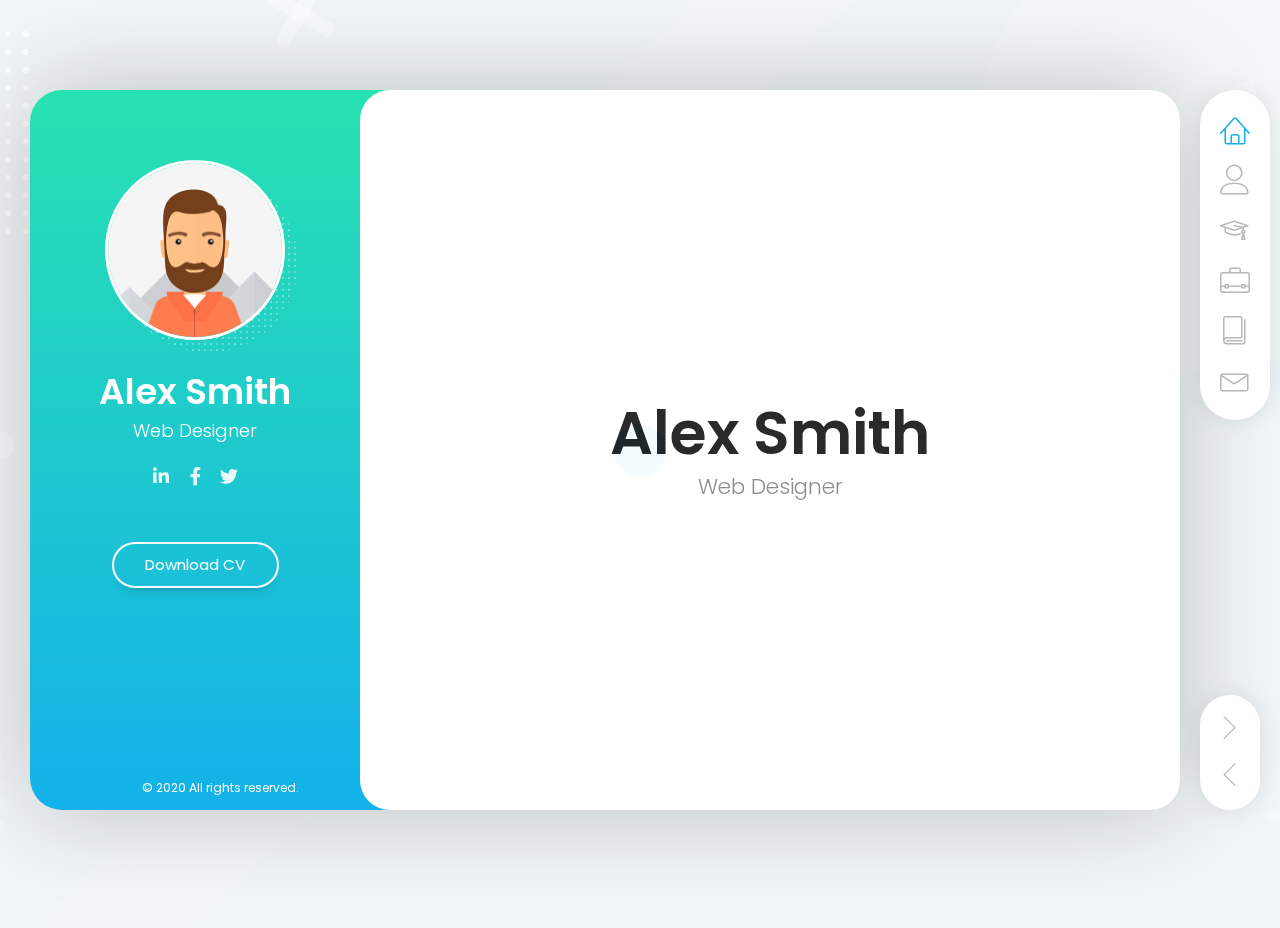
==== commit ce1b4d5e: "update vanzy" ====
--- a/index.html
+++ b/index.html
@@ -5,7 +5,7 @@
 <head>
     <meta charset="UTF-8" />
     <meta http-equiv="X-UA-Compatible" content="IE=edge"> 
-    <title>BreezyCV - Resume / CV / vCard Template</title>
+    <title>Vanzy</title>
     <meta name="viewport" content="width=device-width, initial-scale=1, maximum-scale=1" />
     <meta name="description" content="BreezyCV - Resume / CV / vCard Template" />
     <meta name="keywords" content="vcard, resposnive, retina, resume, jquery, css3, bootstrap, Material CV, portfolio" />
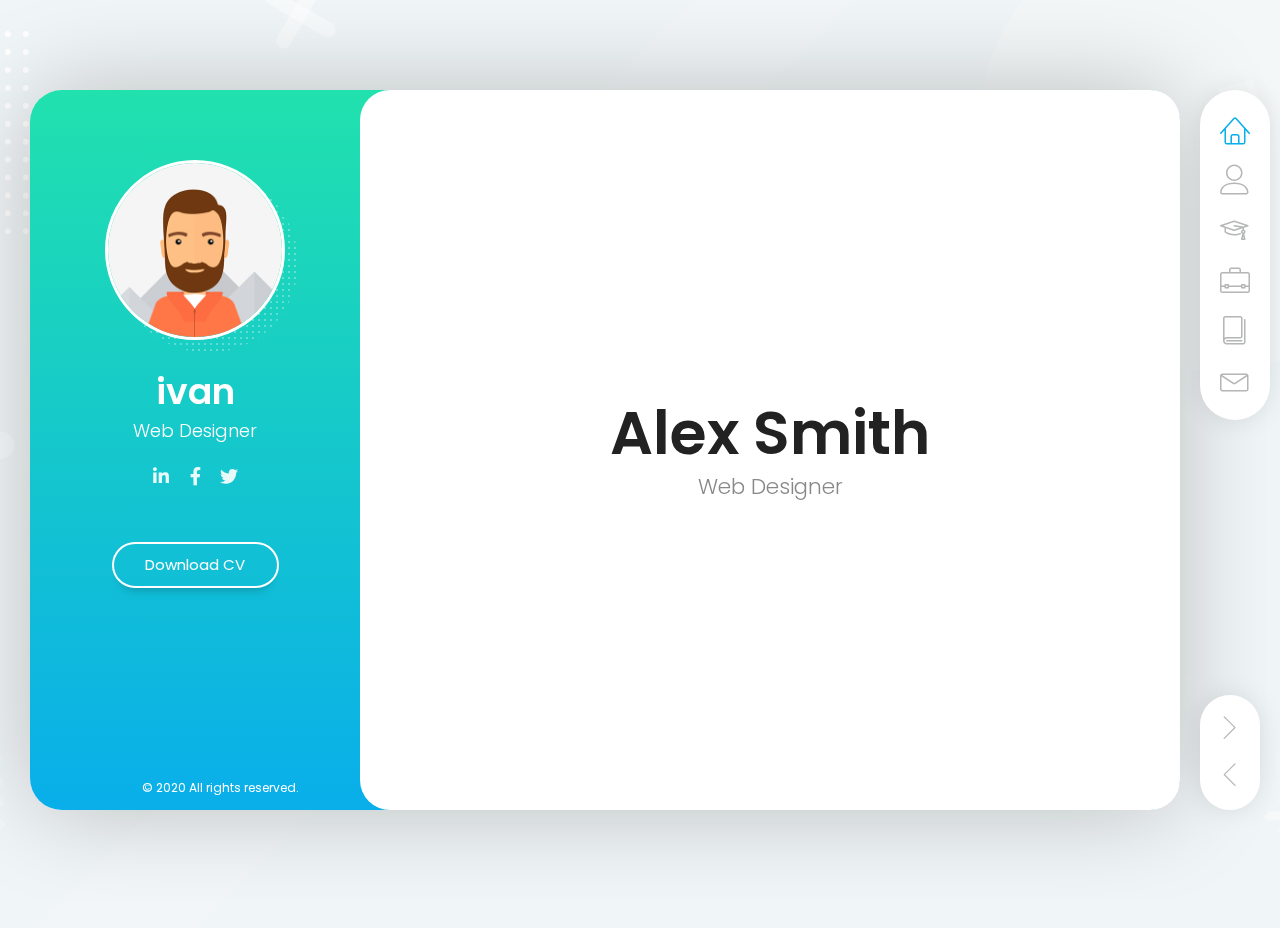
==== commit db1b7af8: "Update index.html" ====
--- a/index.html
+++ b/index.html
@@ -47,7 +47,7 @@
                 <img src="img/main_photo.jpg" alt="Alex Smith">
               </div>
               <div class="header-titles">
-                <h2>Alex Smith</h2>
+                <h2>ivan</h2>
                 <h4>Web Designer</h4>
               </div>
             </div>
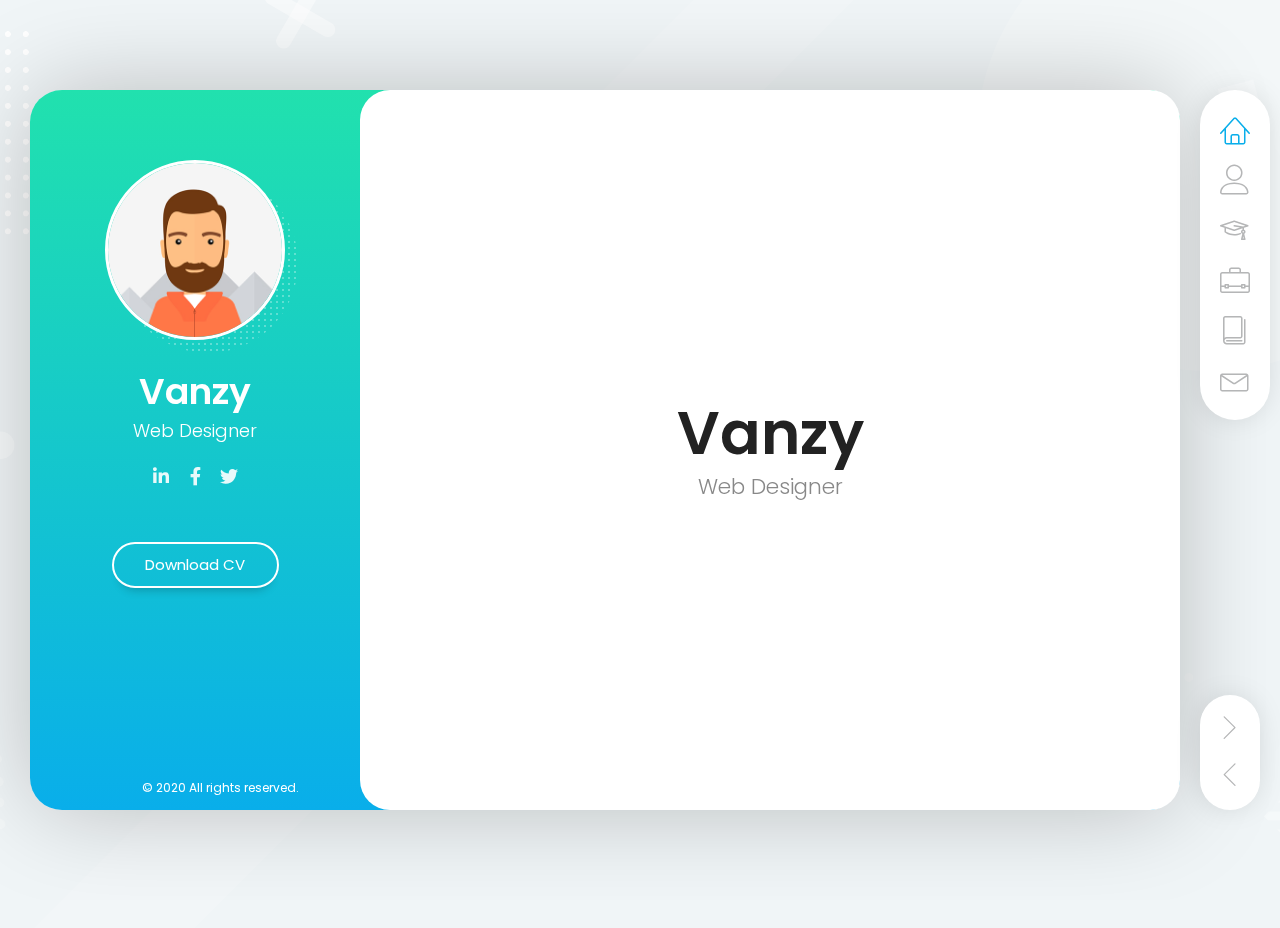
==== commit adc1e66f: "update" ====
--- a/index.html
+++ b/index.html
@@ -47,7 +47,7 @@
                 <img src="img/main_photo.jpg" alt="Alex Smith">
               </div>
               <div class="header-titles">
-                <h2>ivan</h2>
+                <h2>Vanzy</h2>
                 <h4>Web Designer</h4>
               </div>
             </div>
@@ -130,7 +130,7 @@
                     <div class="row">
                       <div class="col-sm-12 col-md-12 col-lg-12">
                         <div class="title-block">
-                          <h2>Alex Smith</h2>
+                          <h2>Vanzy</h2>
                           <div class="owl-carousel text-rotation">                                    
                             <div class="item">
                               <div class="sp-subtitle">Web Designer</div>
@@ -165,18 +165,18 @@
                       <div class="info-list">
                         <ul>
                           <li>
-                            <span class="title">Age</span>
-                            <span class="value">32</span>
+                            <span class="title">Umur</span>
+                            <span class="value">19</span>
                           </li>
 
                           <li>
-                            <span class="title">Residence</span>
-                            <span class="value">USA</span>
+                            <span class="title">Tempat tinggal</span>
+                            <span class="value">Indonesia</span>
                           </li>
 
                           <li>
-                            <span class="title">Address</span>
-                            <span class="value">88 Some Street, Some Town</span>
+                            <span class="title">Alamat</span>
+                            <span class="value">Perum Griya Niew Singhasari Blok I3A</span>
                           </li>
 
                           <li>
@@ -185,8 +185,8 @@
                           </li>
 
                           <li>
-                            <span class="title">Phone</span>
-                            <span class="value">+0123 123 456 789</span>
+                            <span class="title">Nomer</span>
+                            <span class="value">0881026989941</span>
                           </li>
                         </ul>
                       </div>
